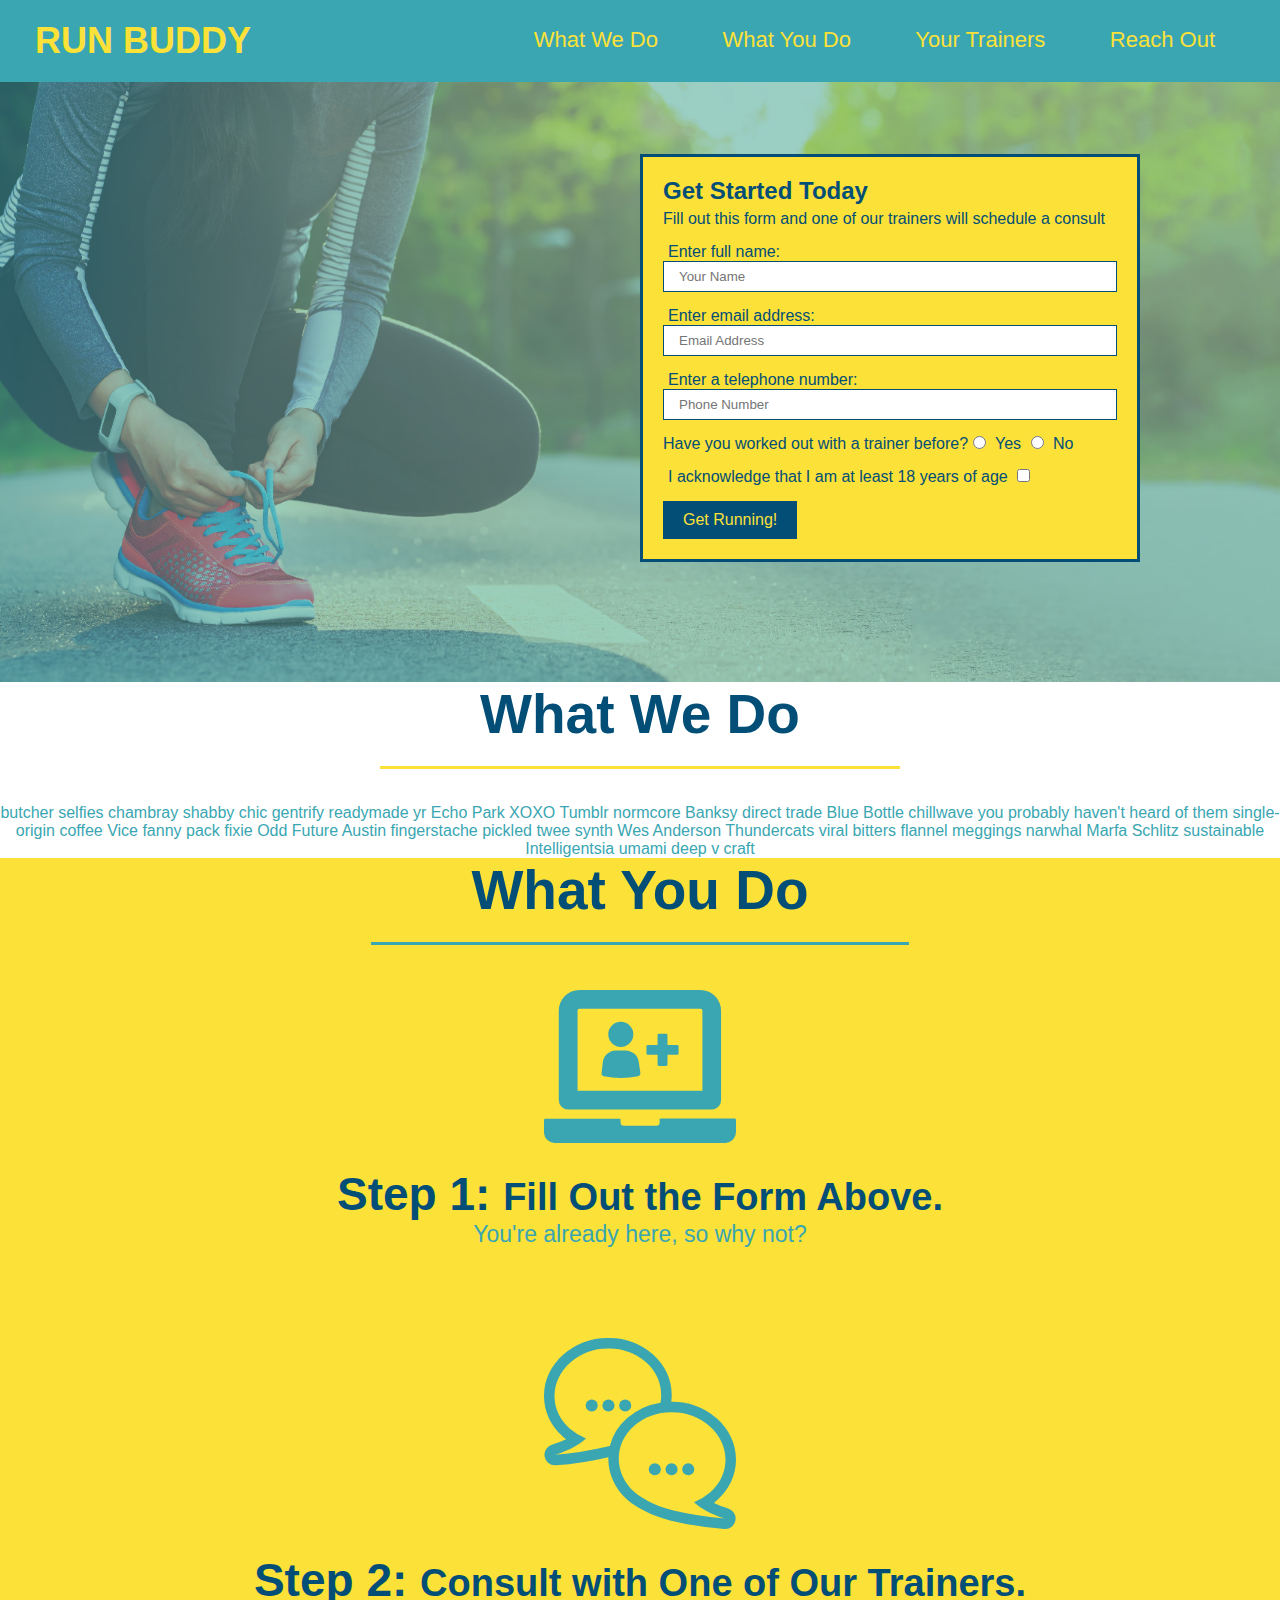
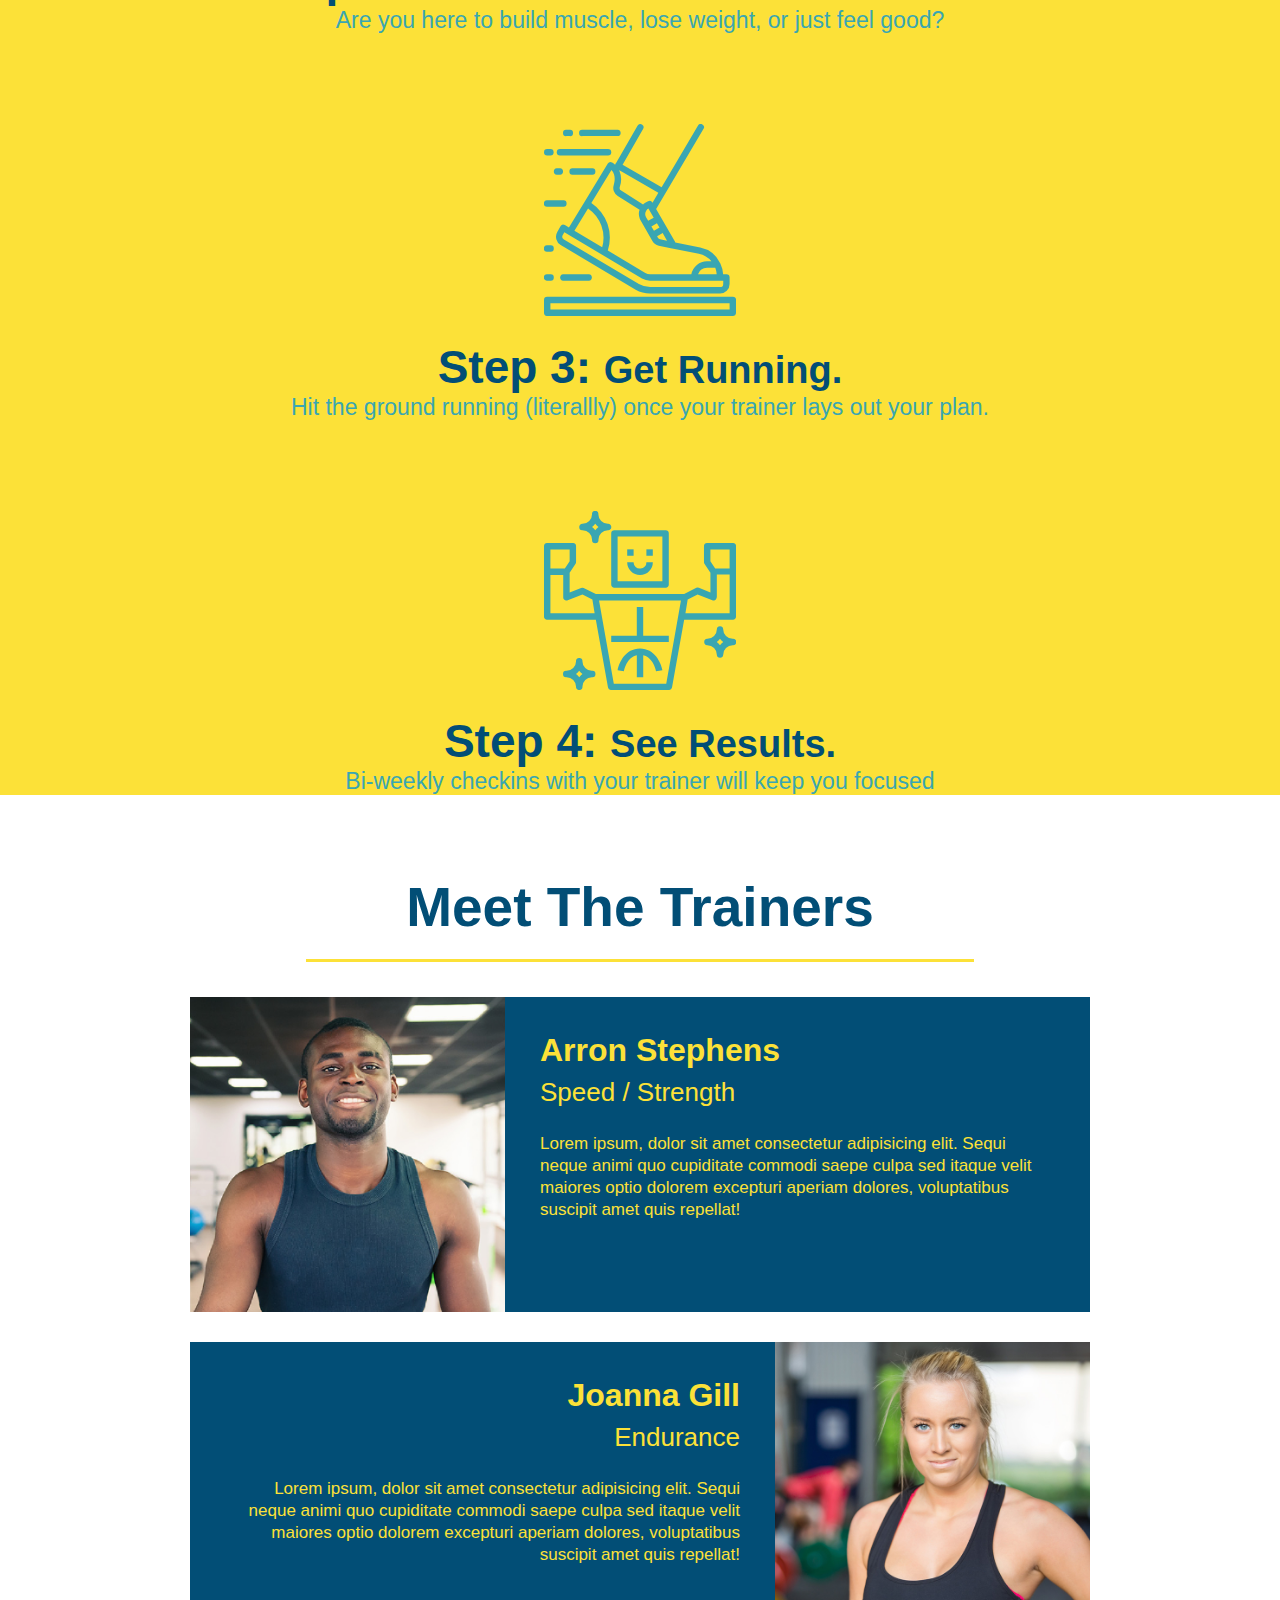
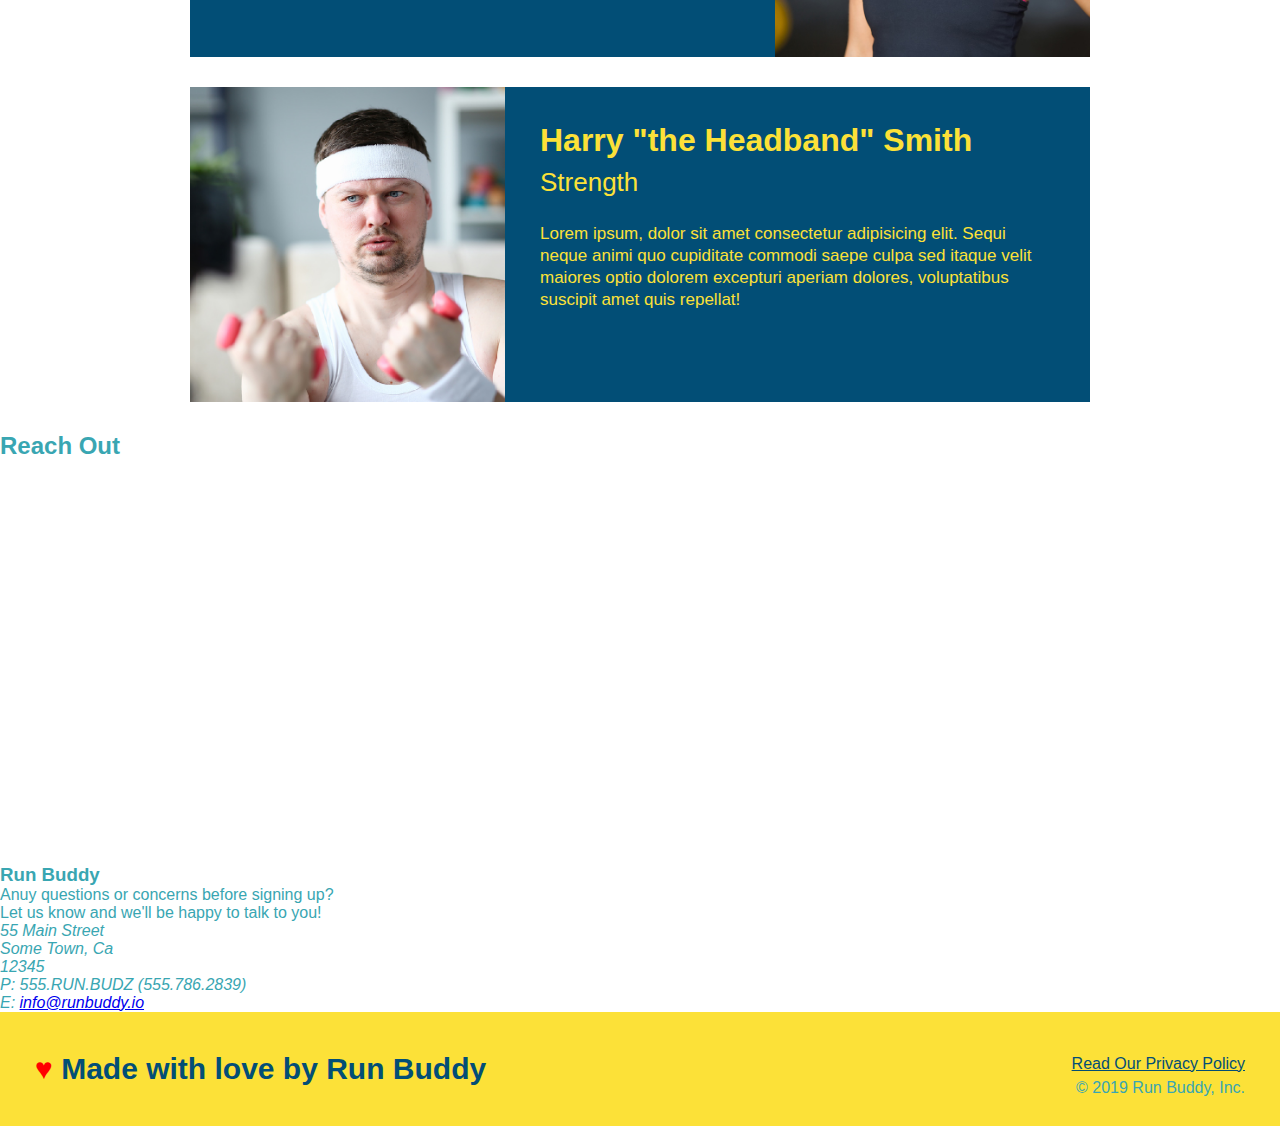
==== index.html @ 7ba4e888 "add iframe" ====
<!DOCTYPE html>
<html lang="en">
    <head>
        <meta charset="UTF-8" />
        <link rel="stylesheet" href="assets/css/style.css" />
        <title>Run Buddy</title>
    </head>
    <body>

        <!-- navigation-->
        <header>
            <h1>
                <a href="/">RUN BUDDY</a>
            </h1>
            <nav>
            <!-- Unordered List Element -->
            <ul>
                <!-- List item element-->
                <li>
                    <!-- Anchor element -->
                    <a href="#what-we-do">What We Do</a>
                </li>
                <li>
                    <a href="#what-you-do">What You Do</a>
                </li>
                <li>
                    <a href="#your-trainers">Your Trainers</a>
                </li>
                <li>
                    <a href="#reach-out">Reach Out</a>
                </li>
            </ul>
        </nav>
        </header>

        <!-- hero/jumbotron-->
        <section class="hero">
            <div class="hero-form">
                <h3>Get Started Today</h3>
                <p>Fill out this form and one of our trainers will schedule a consult</p>
                <!-- Add form element-->
                <form>
                    <label for="name">Enter full name:</label>
                    <input type="text" placeholder="Your Name" name="name" id="name" class="form-input" >
                    <label for="email">Enter email address:</label>
                    <input type="email" placeholder="Email Address" name="email" id="email" class="form-input" >
                    <label for="phone">Enter a telephone number:</label>
                    <input type="tel" placeholder="Phone Number" name="phone" id="phone" class="form-input" >
                    <p>
                        Have you worked out with a trainer before?
                        <input type="radio" name="trainer-confirm" id="trainer-yes" />
                        <label for="trainer-yes">Yes</label>
                        <input type="radio" name="trainer-confirm" id="trainer-no" />
                        <label for="trainer-no">No</label>
                    </p>
                    <p>
                        <label for="checkbox">
                            I acknowledge that I am at least 18 years of age
                        </label>        
                        <input type="checkbox" name="age-confirm" id="checkbox"/>
                    </p>
                    <button type="submit">
                        Get Running!
                    </button>
                </form>
            </div>
        </section>
        <!-- end hero-->

        <!-- "what we do" section -->
        <section id="what-we-do" class="intro">
            <h2 class="section-title primary-border"> What We Do</h2>
            <p>
                butcher selfies chambray shabby chic gentrify readymade yr Echo Park XOXO Tumblr normcore Banksy direct trade Blue Bottle chillwave you probably haven't heard of them single-origin coffee Vice fanny pack fixie Odd Future Austin fingerstache pickled twee synth Wes Anderson Thundercats viral bitters flannel meggings narwhal Marfa Schlitz sustainable Intelligentsia umami deep v craft
            </p>
        </section>
        
        <!-- "what you do" section-->
        <section id="what-you-do" class="steps">
            <h2 class="section-title secondary-border">What You Do</h2>

            <div>
                <img src="./assets/images/step-1.svg" alt="" />
                <h3>Step 1: <span>Fill Out the Form Above.</span></h3>
                <p>You're already here, so why not?</p>
            </div>

            <div>
                <img src="./assets/images/step-2.svg" alt="" />
                <h3>Step 2: <span>Consult with One of Our Trainers.</span></h3>
                <p>Are you here to build muscle, lose weight, or just feel good?</p>
            </div>

            <div>
                <img src="./assets/images/step-3.svg" alt="" />
                <h3>Step 3: <span>Get Running.</span></h3>
                <p>Hit the ground running (literallly) once your trainer lays out your plan.</span></p>
            </div>

            <div>
                <img src="./assets/images/step-4.svg" alt="" />
                <h3>Step 4: <span>See Results.</span></h3>
                <p>Bi-weekly checkins with your trainer will keep you focused</p>
            </div>
        </section>

        <!--"meet the trainers" section-->
            <section id="your-trainers" class="trainers">    
            <h2 class="section-title primary-border">Meet The Trainers</h2>
            <!-- first trainer bio-->
            <article class="trainer">
                <img src="assets/images/trainer-1.jpg" alt="Arron Stephens in his workout clothes, ready to pump iron" />
                <div class="trainer-bio text-left">
                    <h3>Arron Stephens</h3>
                    <h4>Speed / Strength</h4>
                    <p>
                        Lorem ipsum, dolor sit amet consectetur adipisicing elit. Sequi neque animi quo cupiditate commodi saepe culpa sed
                        itaque velit maiores optio dolorem excepturi aperiam dolores, voluptatibus suscipit amet quis repellat!   
                    </p>
                </div>
            </article>
            <!-- second trainer bio -->
            <article class="trainer">
                <div class="trainer-bio text-right">
                    <h3>Joanna Gill</h3>
                    <h4>Endurance</h4>
                    <p>
                        Lorem ipsum, dolor sit amet consectetur adipisicing elit. Sequi neque animi quo cupiditate commodi saepe culpa sed
                        itaque velit maiores optio dolorem excepturi aperiam dolores, voluptatibus suscipit amet quis repellat!
                     </p>
                </div>
                <img src="./assets/images/trainer-2.jpg" alt="Joanna Gill cooling off after a workout" />
            </article>
            <!-- third trainer bio -->
            <article class="trainer">
                <img src="./assets/images/trainer-3.jpg" alt="Harry Smith wearing a headband and lifting comically small pink weights" />
                <div class="trainer-bio text-left">
                    <h3>Harry "the Headband" Smith</h3>
                    <h4>Strength</h4>
                    <p>
                        Lorem ipsum, dolor sit amet consectetur adipisicing elit. Sequi neque animi quo cupiditate commodi saepe culpa sed
                        itaque velit maiores optio dolorem excepturi aperiam dolores, voluptatibus suscipit amet quis repellat!
                    </p>
                </div>
            </article>
        </section>

        <!-- "reach out" section-->
        <section>
            <h2>Reach Out</h2>
            <div class="contact-info" />
            <iframe src="https://www.google.com/maps/embed?pb=!1m18!1m12!1m3!1d2741.773746235352!2d-91.72159804864343!3d46.59170997902805!2m3!1f0!2f0!3f0!3m2!1i1024!2i768!4f13.1!3m3!1m2!1s0x52aeee9044c3a775%3A0x9fe79253be44c477!2s11231%20Dorety%20Rd%2C%20Maple%2C%20WI%2054854!5e0!3m2!1sen!2sus!4v1628808245229!5m2!1sen!2sus" 
                width="400" 
                height="400" 
                style="border:0;" 
                allowfullscreen="" 
                loading="lazy"> 
            </iframe>
            <div>
                <h3>Run Buddy</h3>
                <p>
                    Anuy questions or concerns before signing up?
                    <br />
                    Let us know and we'll be happy to talk to you!
                </p>
                <address>
                    55 Main Street <br/>
                    Some Town, Ca <br/>
                    12345 <br/>
                    P: 555.RUN.BUDZ (555.786.2839)<br/>
                    E: <a href="mailto:info@runbuddy.io">info@runbuddy.io</a>
            </div>
        </section>

        <!-- footer -->
        <footer>
            <h2> <span style="color:red">&hearts;</span> Made with love by Run Buddy</h2>
            <div>
                <a href="#">Read Our Privacy Policy</a><br />
                &copy; 2019 Run Buddy, Inc.
            </div>
        </footer>

    </body>
</html>
---- assets/css/style.css ----
* {
    margin: 0;
    padding: 0;
    box-sizing: border-box;
}
/* set page background color and set fonts */
body {
    color: #39a6b2;
    font-family: Helvetica, Arial, sans-serif;

}
/* apply styles to <header> */
header {
    padding: 20px 35px;
    background-color: #39a6b2;
   }
header h1 {
    font-weight: bold;
    font-size: 36px;
    color: #fce138;
    margin: 0;
    display: inline;
}
header a {
    text-decoration: none;
    color: #fce138;
}
header nav {
    float: right;
    margin: 7px 0;
}
header nav ul li {
    display: inline;
}
header nav ul li a {
    margin: 0 30px;
    font-weight: lighter;
    font-size: 22px;
}
footer {
    background: #fce138;
    width: 100%;
    padding: 40px 35px;
}
footer h2 {
    display: inline;
    color: #024e76;
    font-size: 30px;
    margin: 0;
}
footer div {
    float: right;
    line-height: 1.5;
    text-align: right;
}
footer a {
    color: #024e76;
}
.hero {
    background-image: url("../images/hero-bg.jpg");
    height: 600px;
    background-size: cover;
    background-position: center;
    position: relative;
  }
  .hero-form {
      position: absolute;
      bottom: 120px;
      right: 140px;
      background-color: #fce138;
      padding: 20px;
      width: 500px;
      color: #024e76;
      border: solid 3px #024e76;
    }
.hero-form h3 {
    font-size: 24px;
    margin:0;
}
.hero-form p {
    margin: 5px 0 15px 0;
}    
.form-input {
    border: 1px solid #024e76;
    display: block;
    padding: 7px 15px;
    font-size: 16px
    color: #024e76;
    width: 100%;
    margin-bottom: 15px;
}
.hero-form label {
    margin: 0 5px;
}
.hero-form button {
    color: #fce138;
    background-color: #024e76;
    border: none;
    padding: 10px 20px;
    font-size: 16px
}
.intro {
    text-align: center;
}
.section-title {
    font-size: 55px;
    color: #024e76;
    margin-bottom: 35px;
    padding: 0 100px 20px 100px;
    border-bottom: 3px solid;
    display: inline-block;
}
.primary-border {
    border-color: #fce138;
}
.secondary-border {
    border-color: #39a6b2;
}
.steps {
    text-align: center;
    background: #fce138;
}
.steps div {
    margin-bottom: 80px;
}
.steps img {
    width: 15%;
    margin: 10px 0;
}
.steps h3 {
    color: #024e76;
    font-size: 46px;
    margin-top: 10px;
}
.steps p {
    color: #39a6b2;
    font-size: 23px;
}
.steps span {
    font-size: 38px;
}

.trainers {
    text-align: center;
}
.trainer {
    width: 900px;
    margin: 0 auto 30px auto;
    background: #024e76;
    color: #fce138;
    overflow:auto;
}
.trainer img {
    width: 35%;
    float: left;
}
.trainer-bio {
    padding: 35px;
    float: left;
    width: 65%;
}
.text-left {
    text-align: left;
}
.text-right {
    text-align: right;
}
.trainer-bio h3 {
    font-size: 32px;
    margin-bottom: 8px;
  }
  
  .trainer-bio h4 {
    font-weight: lighter;
    font-size: 26px;
    margin-bottom: 25px;
  }
  
  .trainer-bio p {
    font-size: 17px;
    line-height: 1.3;
  }
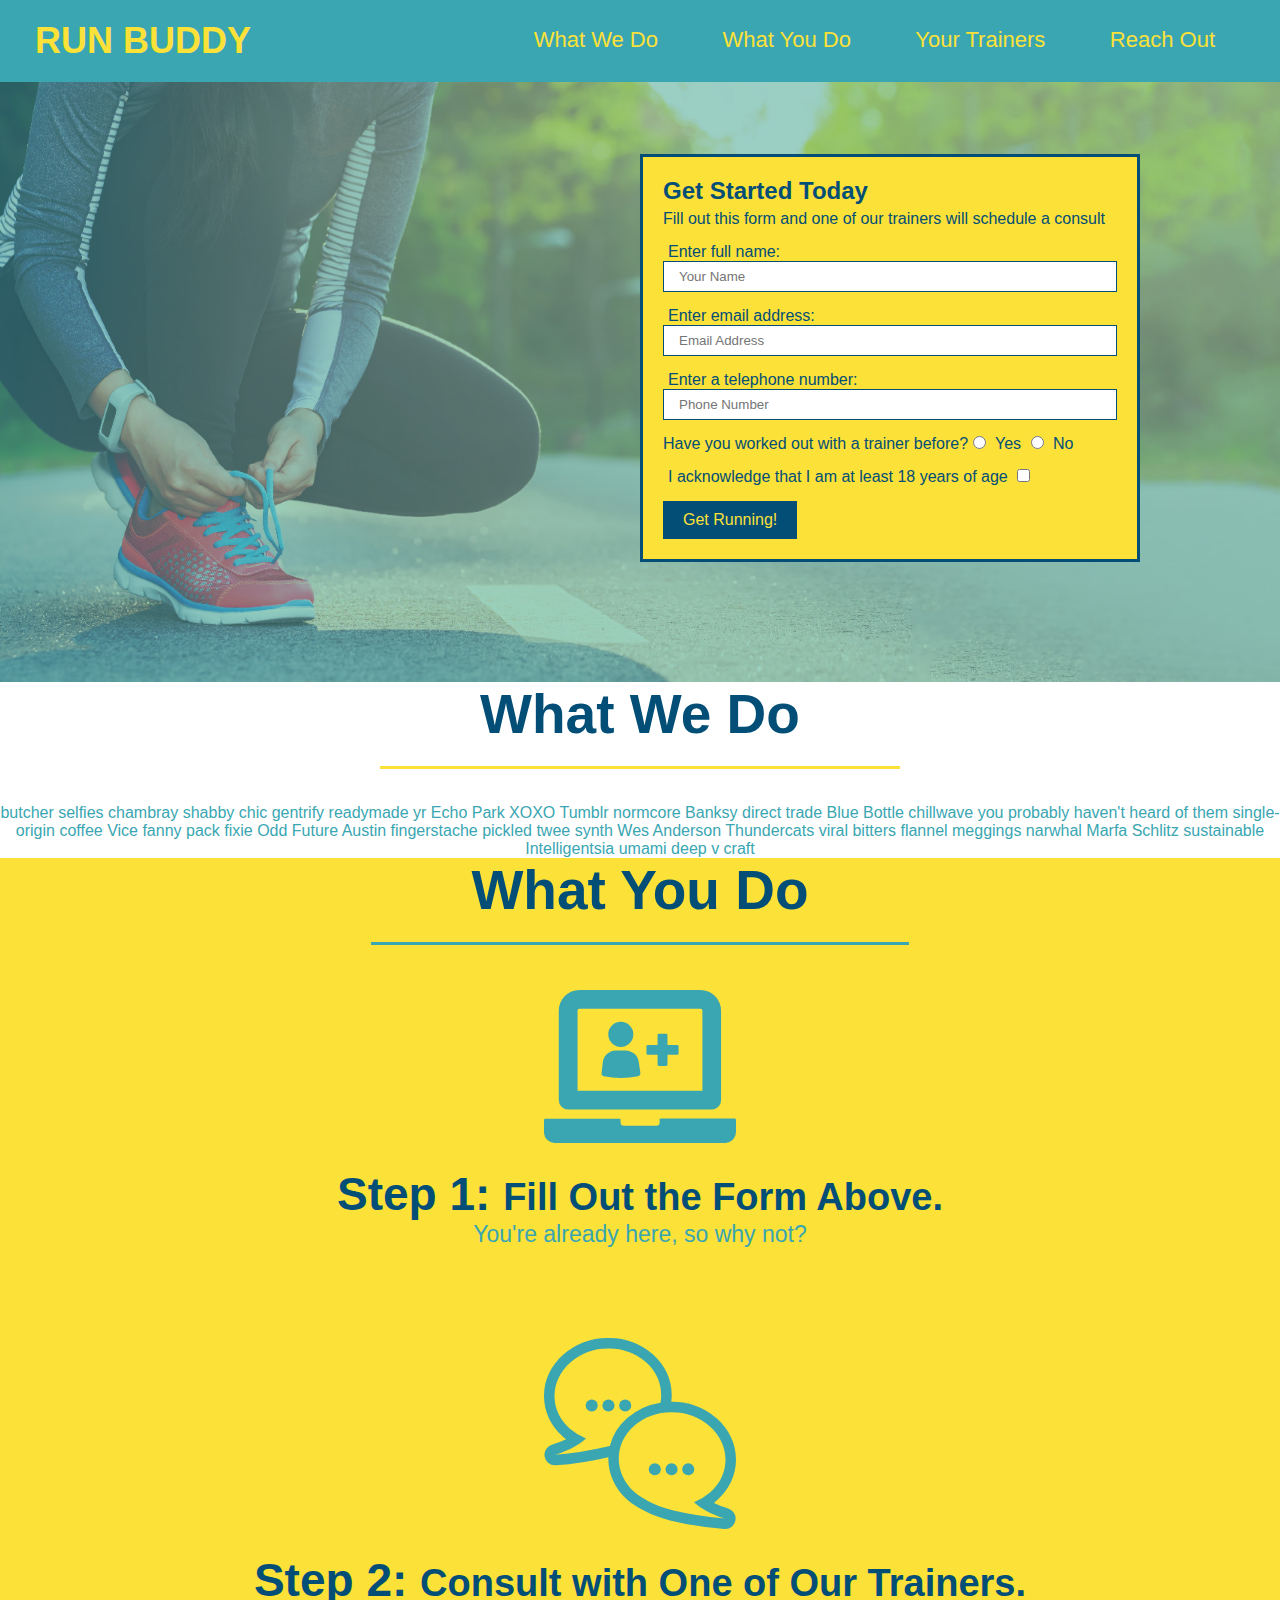
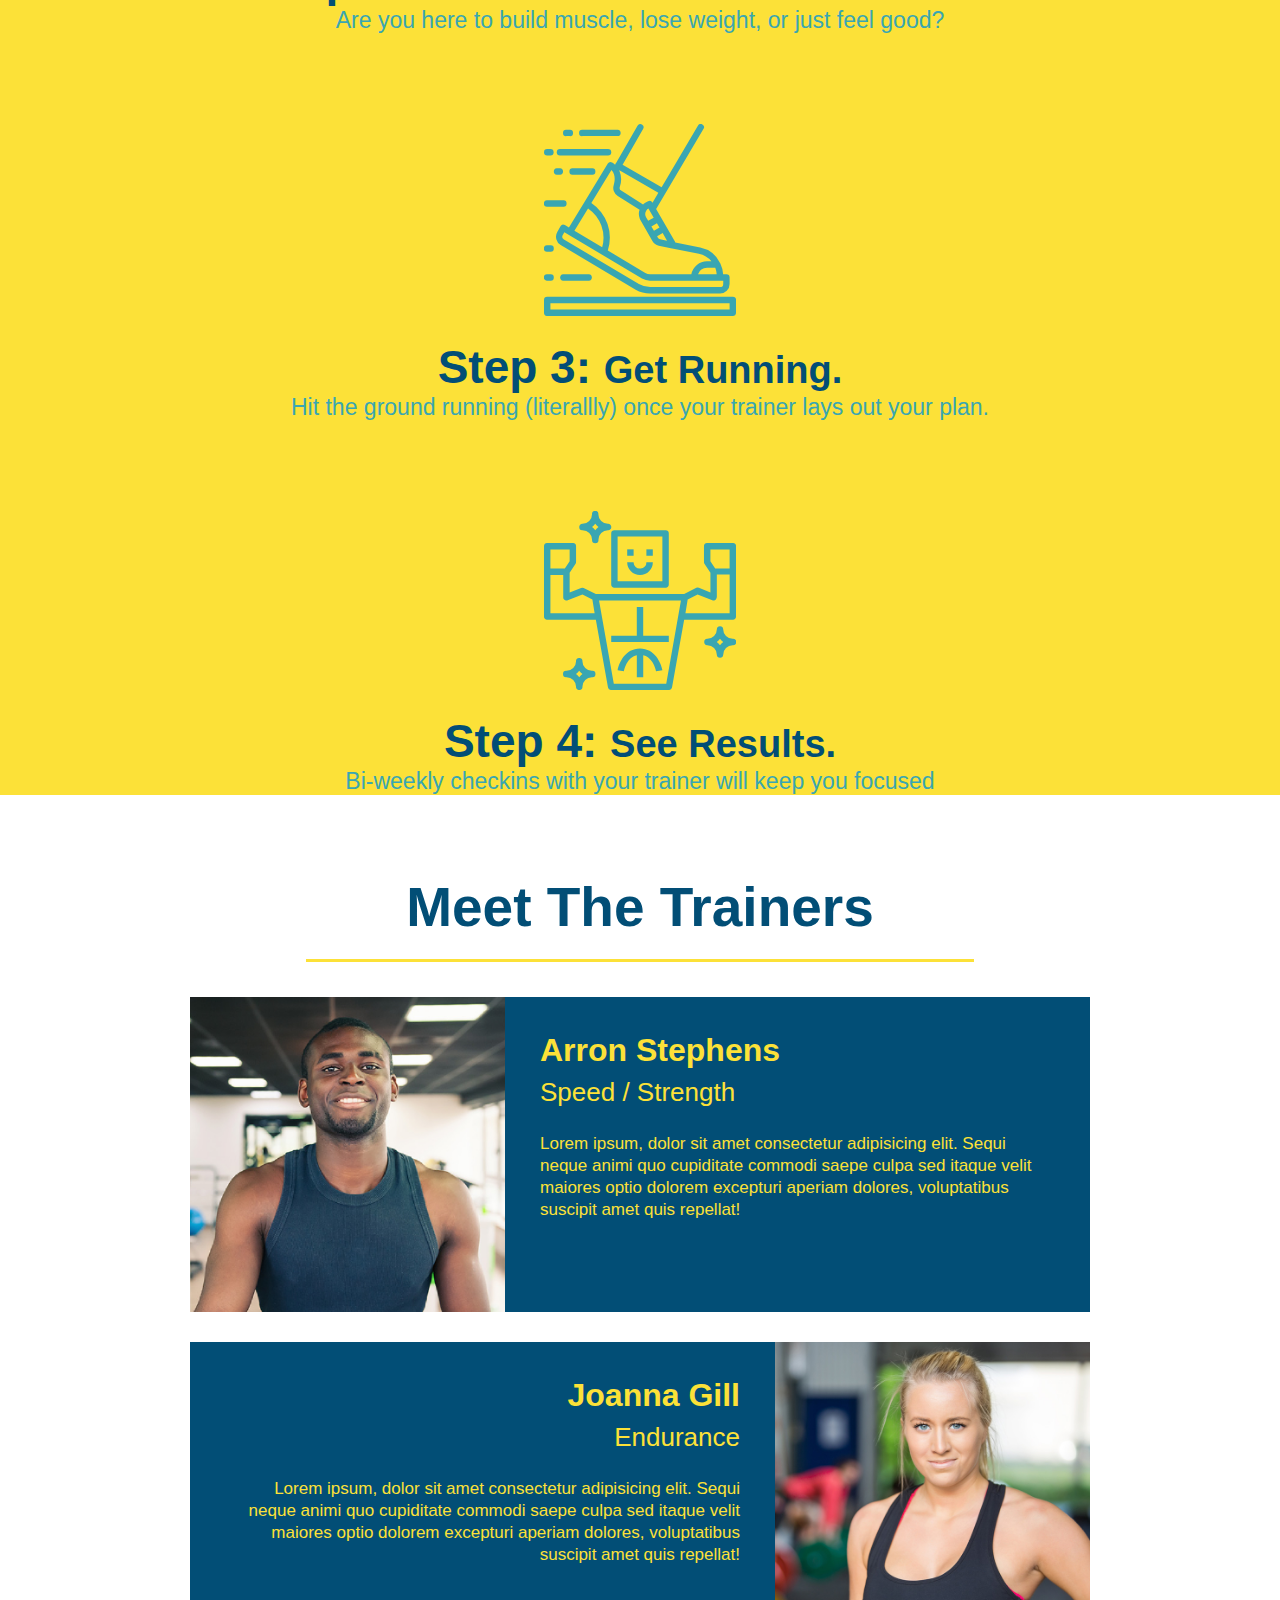
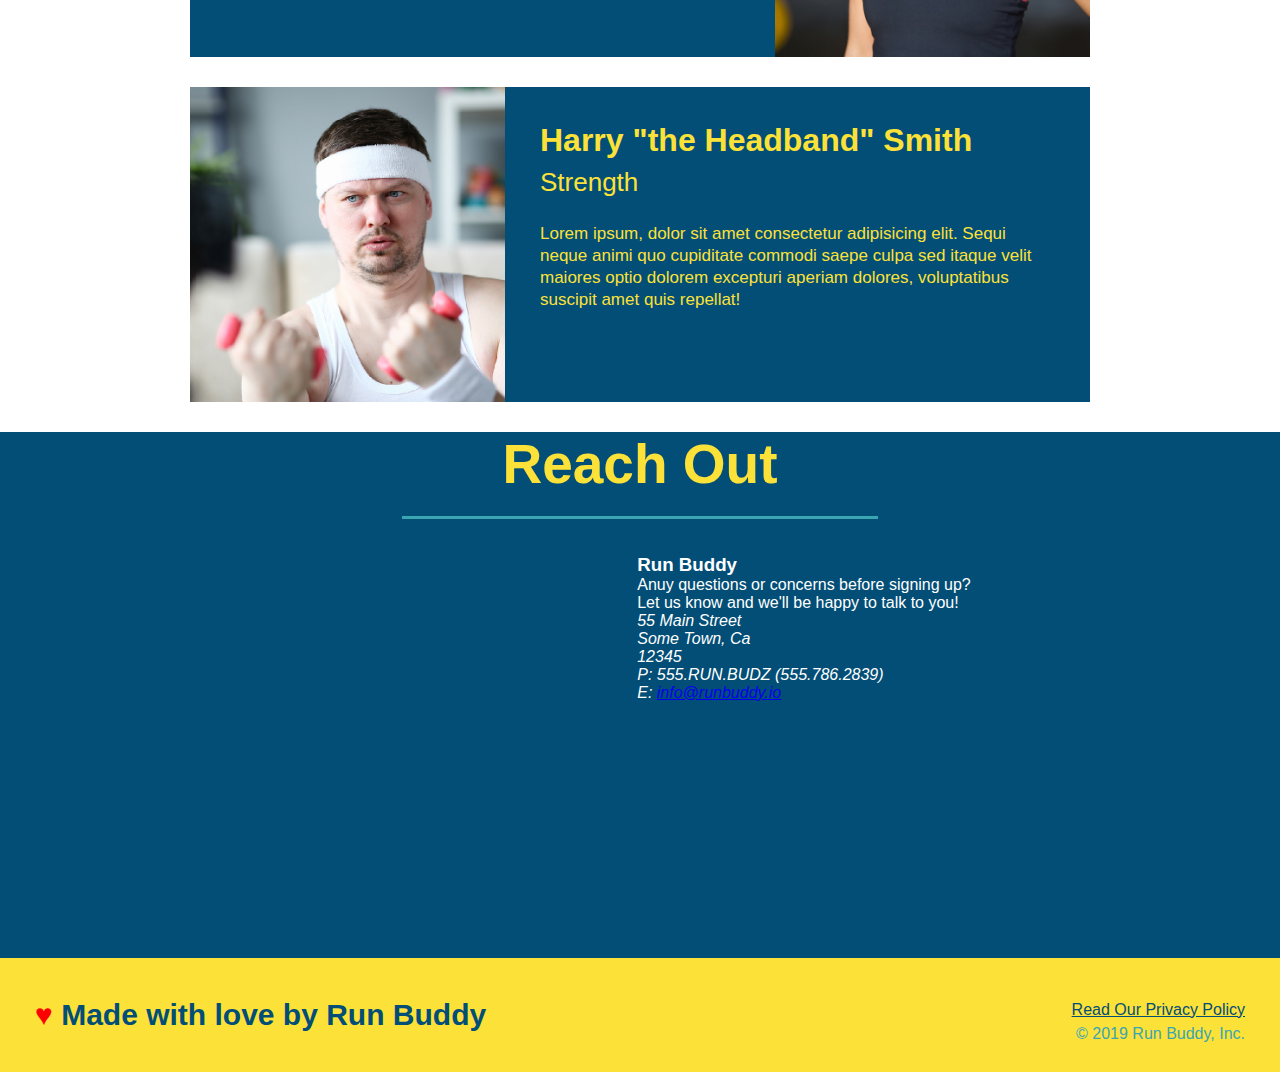
==== commit c0b98af6: "style contact info" ====
--- a/index.html
+++ b/index.html
@@ -146,8 +146,8 @@
         </section>
 
         <!-- "reach out" section-->
-        <section>
-            <h2>Reach Out</h2>
+        <section id="reach-out" class="contact">
+            <h2 class="section-title secondary-border">Reach Out</h2>
             <div class="contact-info" />
             <iframe src="https://www.google.com/maps/embed?pb=!1m18!1m12!1m3!1d2741.773746235352!2d-91.72159804864343!3d46.59170997902805!2m3!1f0!2f0!3f0!3m2!1i1024!2i768!4f13.1!3m3!1m2!1s0x52aeee9044c3a775%3A0x9fe79253be44c477!2s11231%20Dorety%20Rd%2C%20Maple%2C%20WI%2054854!5e0!3m2!1sen!2sus!4v1628808245229!5m2!1sen!2sus" 
                 width="400" 
--- a/assets/css/style.css
+++ b/assets/css/style.css
@@ -181,4 +181,24 @@
     line-height: 1.3;
   }
 
-
+  /* REACH OUT STYLES START */
+  .contact  {
+    background-color: #024e76;
+    text-align: center;
+  }
+  .contact h2 {
+    color:#fce138;
+   }
+   .contact-info iframe {
+       width: 400px;
+       height: 400px;
+   }
+.contact-info div {
+    width: 410px;
+    display: inline-block;
+    vertical-align: top;
+    text-align: left;
+    margin: 30 px 0 0 60px;
+    color: white;
+}
+
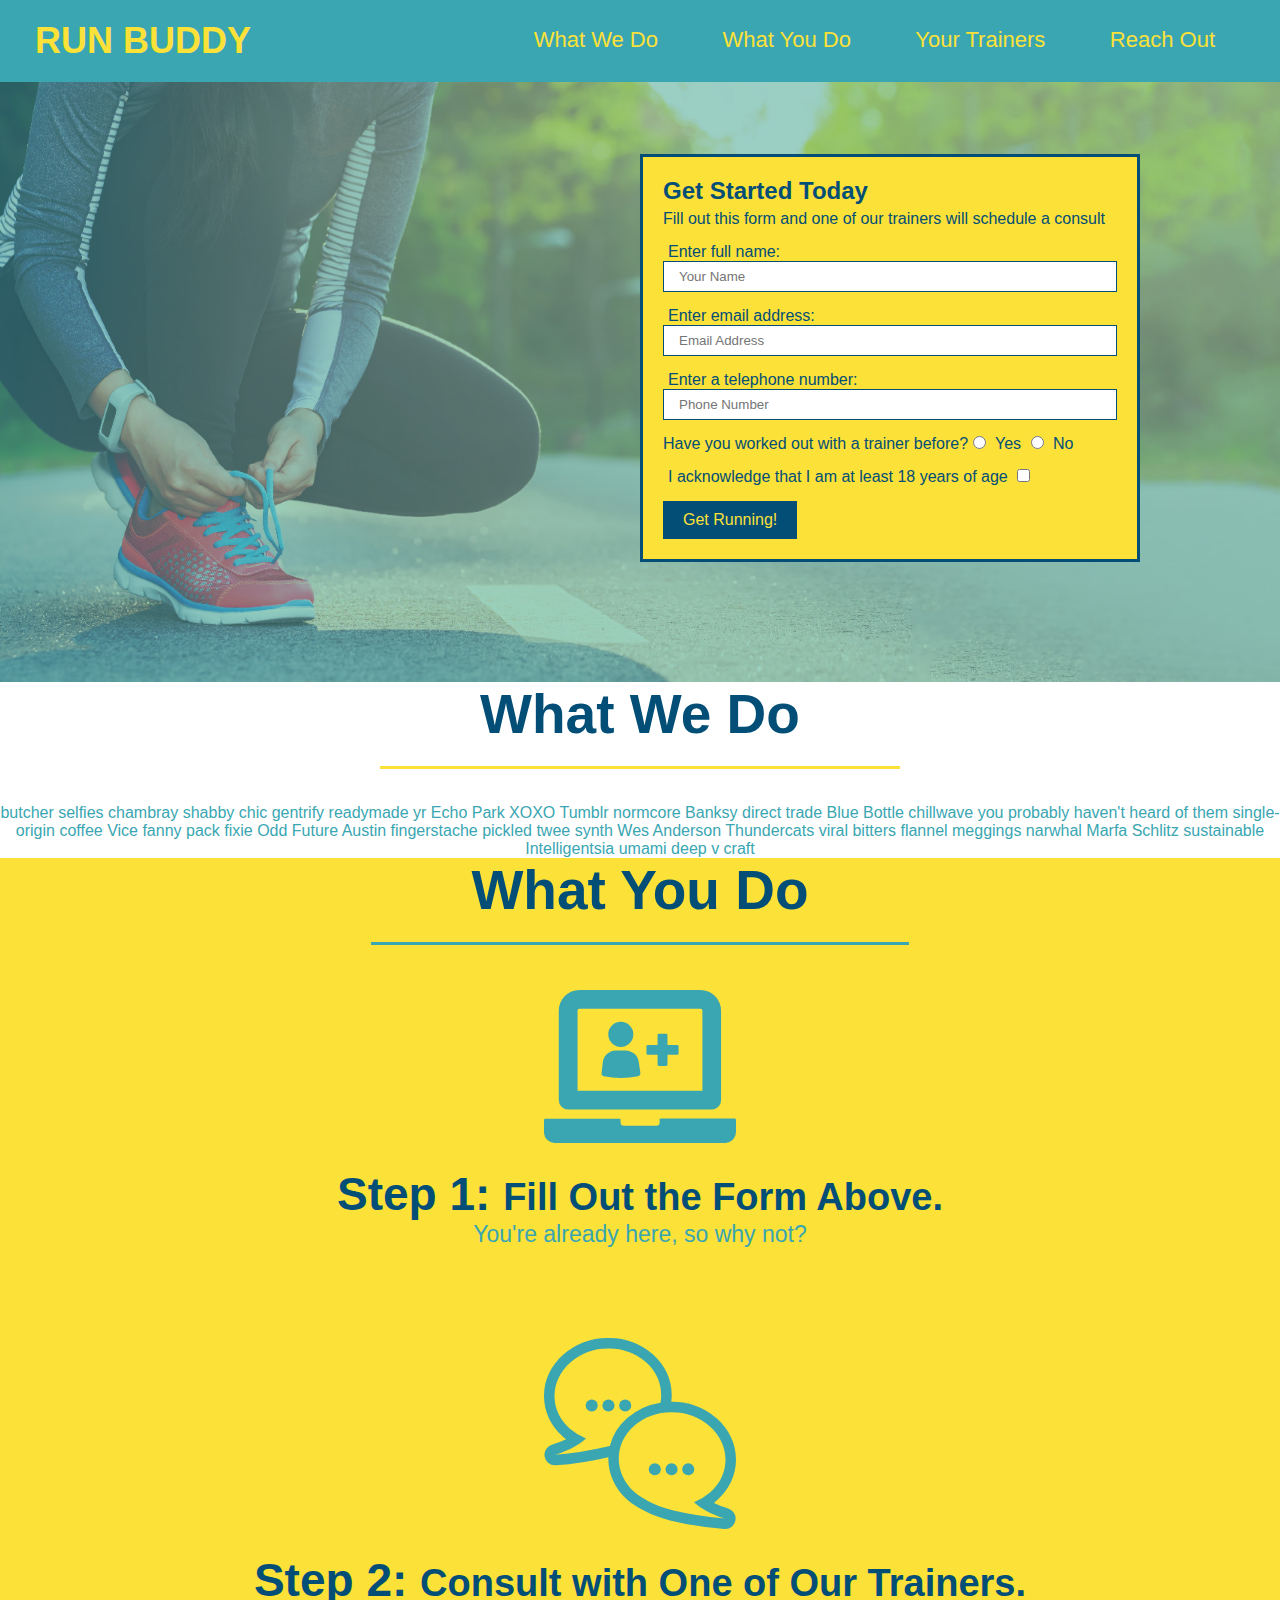
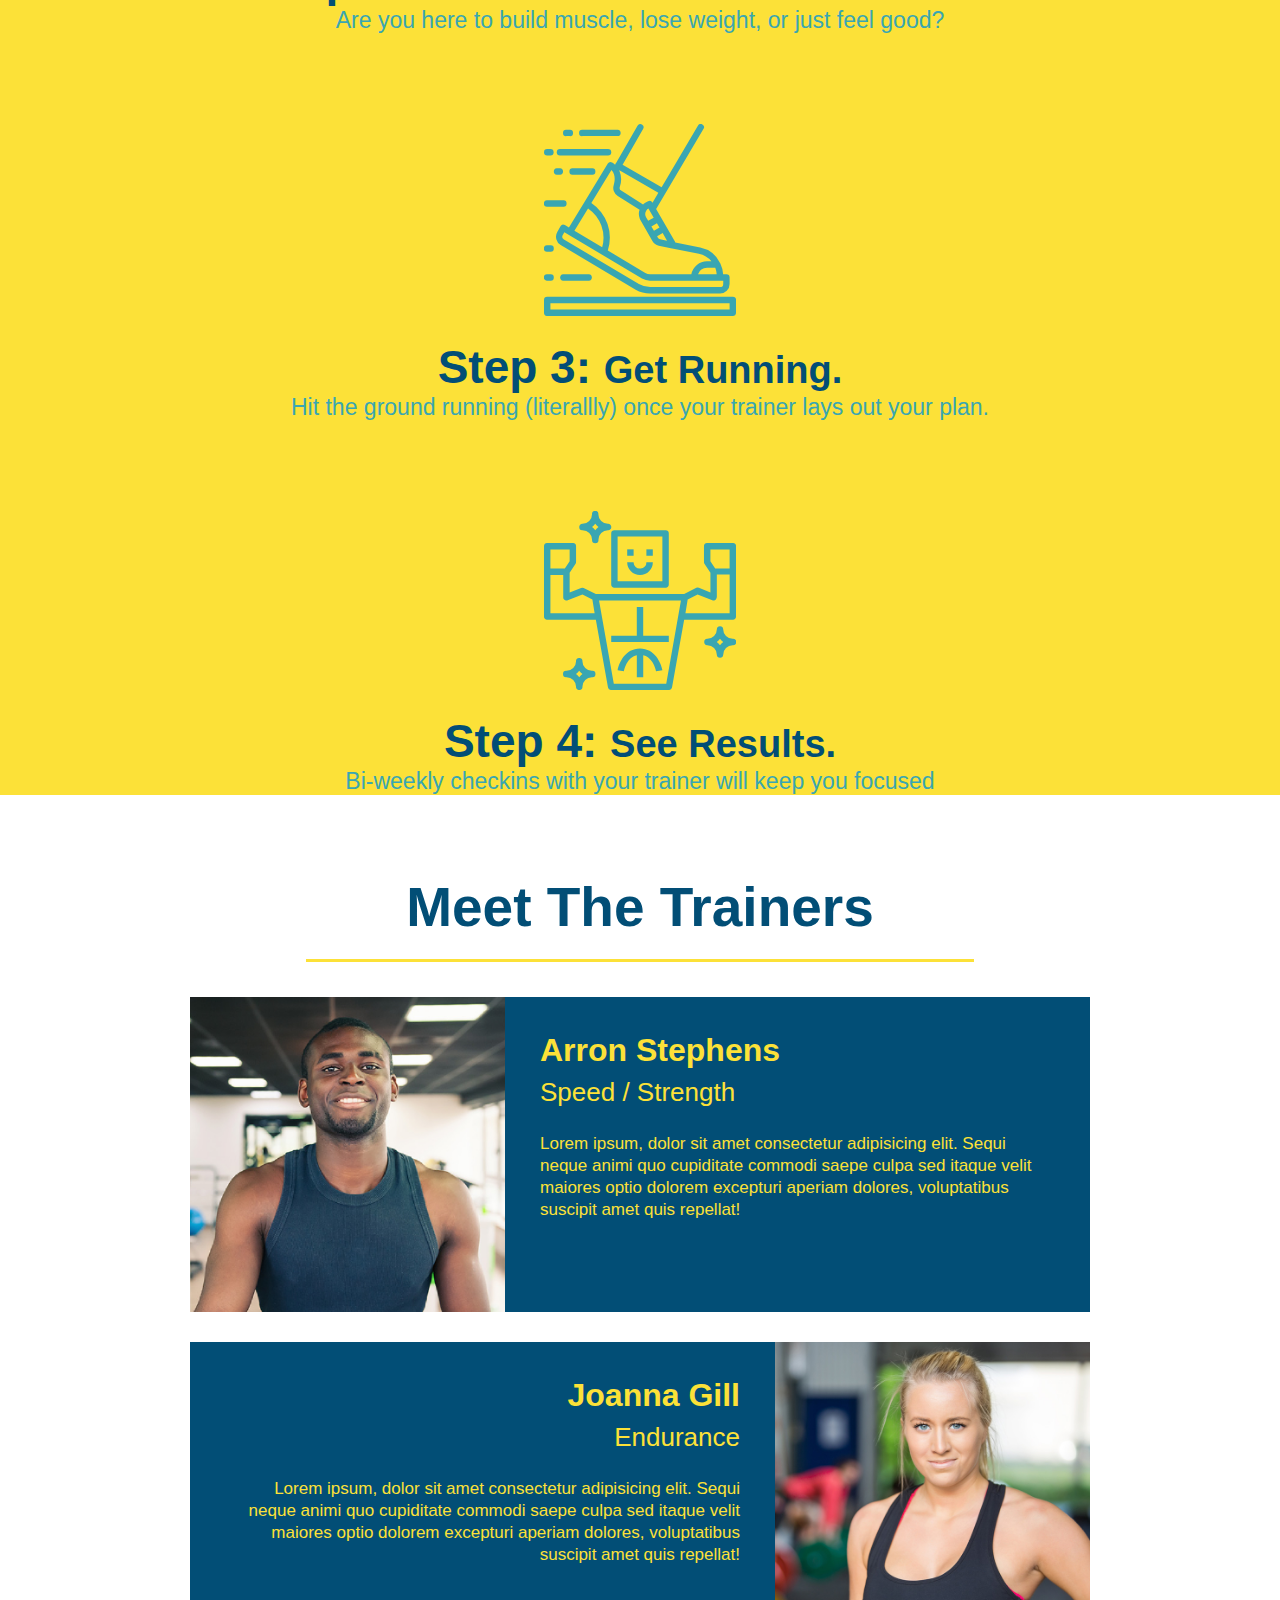
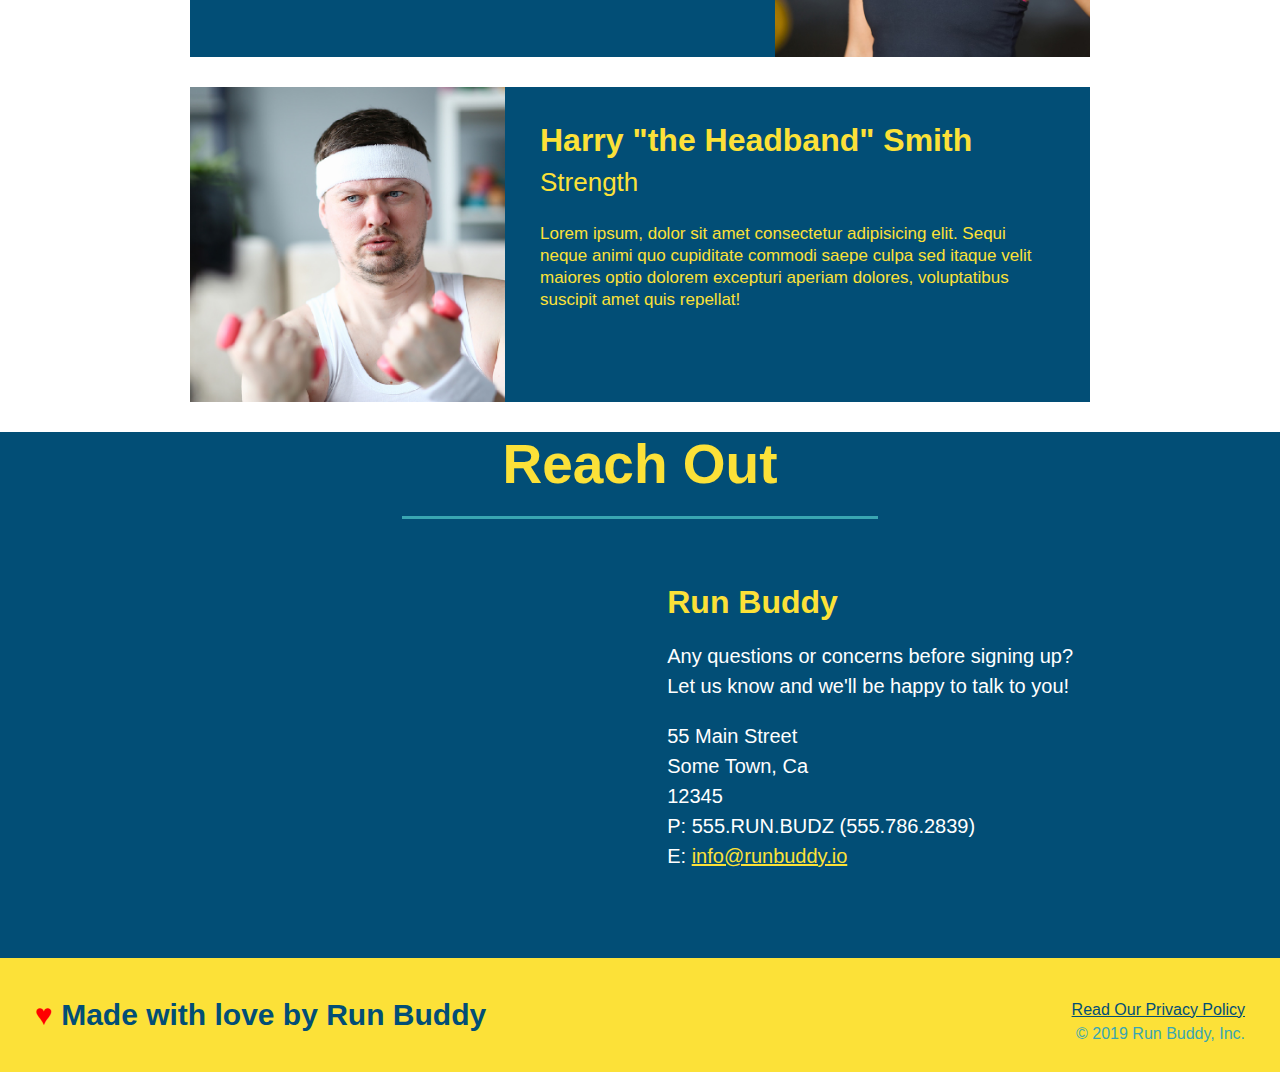
==== commit 23846629: "meet the trainers section" ====
--- a/index.html
+++ b/index.html
@@ -152,14 +152,14 @@
             <iframe src="https://www.google.com/maps/embed?pb=!1m18!1m12!1m3!1d2741.773746235352!2d-91.72159804864343!3d46.59170997902805!2m3!1f0!2f0!3f0!3m2!1i1024!2i768!4f13.1!3m3!1m2!1s0x52aeee9044c3a775%3A0x9fe79253be44c477!2s11231%20Dorety%20Rd%2C%20Maple%2C%20WI%2054854!5e0!3m2!1sen!2sus!4v1628808245229!5m2!1sen!2sus" 
                 width="400" 
                 height="400" 
-                style="border:0;" 
+                style="border: 0;" 
                 allowfullscreen="" 
                 loading="lazy"> 
             </iframe>
             <div>
                 <h3>Run Buddy</h3>
                 <p>
-                    Anuy questions or concerns before signing up?
+                    Any questions or concerns before signing up?
                     <br />
                     Let us know and we'll be happy to talk to you!
                 </p>
--- a/assets/css/style.css
+++ b/assets/css/style.css
@@ -188,8 +188,8 @@
   }
   .contact h2 {
     color:#fce138;
-   }
-   .contact-info iframe {
+    }   
+    .contact-info iframe {
        width: 400px;
        height: 400px;
    }
@@ -198,7 +198,20 @@
     display: inline-block;
     vertical-align: top;
     text-align: left;
-    margin: 30 px 0 0 60px;
+    margin: 30px 0 0 60px;
     color: white;
 }
-
+.contact-info h3 {
+    color: #fce138;
+    font-size: 32px;
+}
+.contact-info p, .contact-info address {
+    margin: 20px 0;
+    line-height: 1.5;
+    font-size: 20px;
+    font-style: normal;
+}
+.contact-info a {
+    color: #fce138;
+}
+
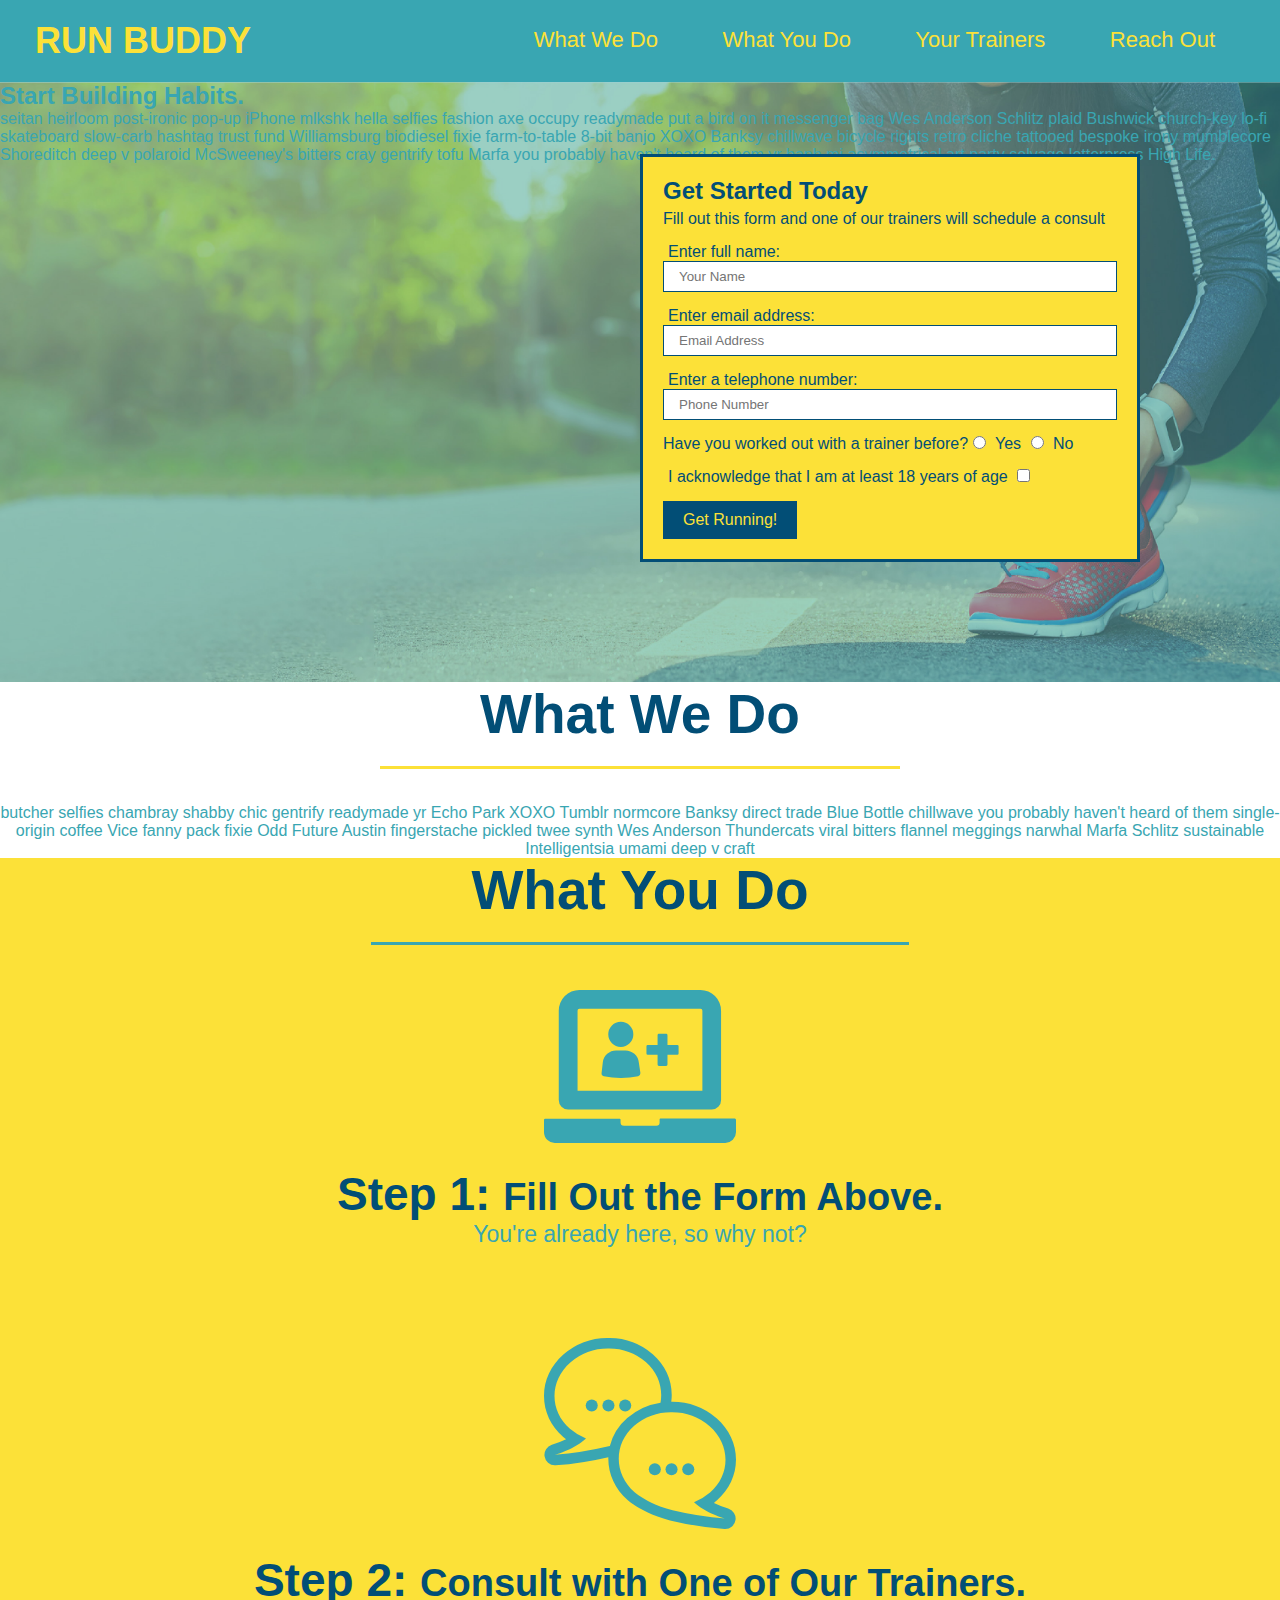
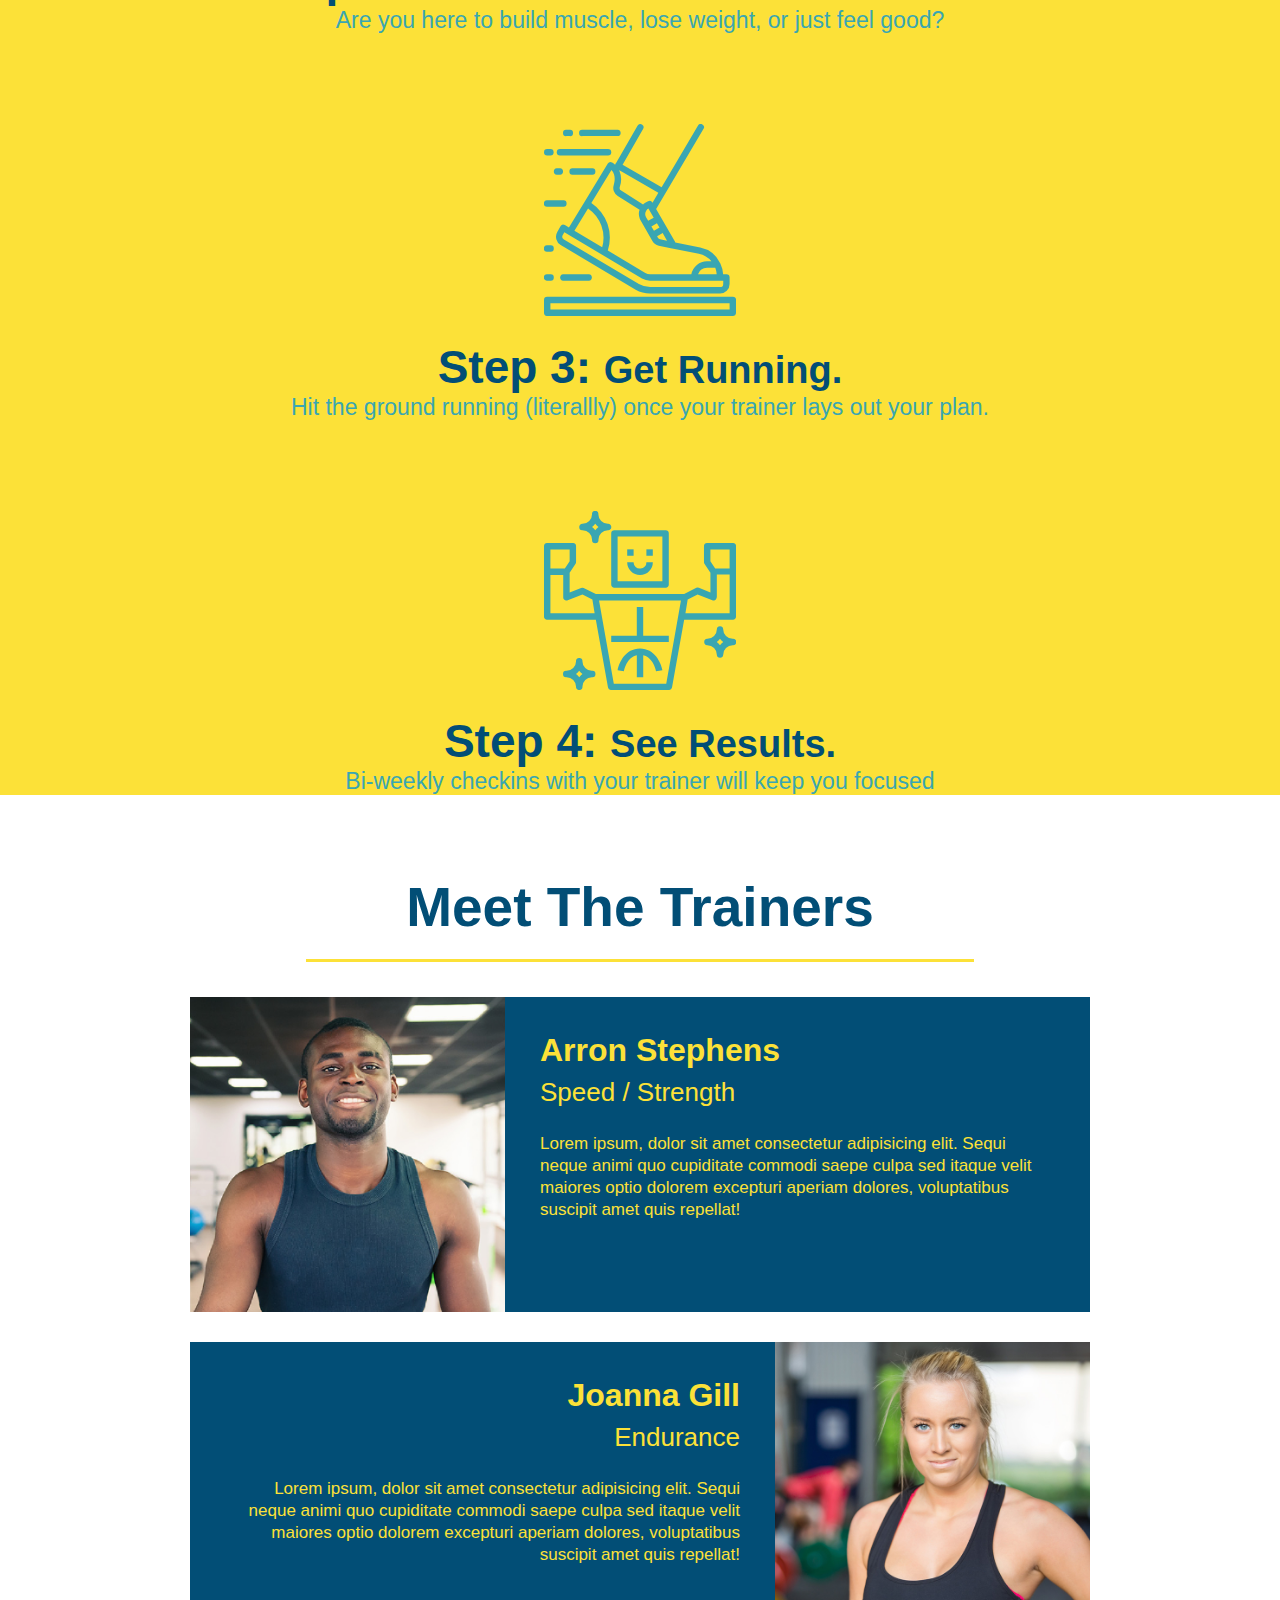
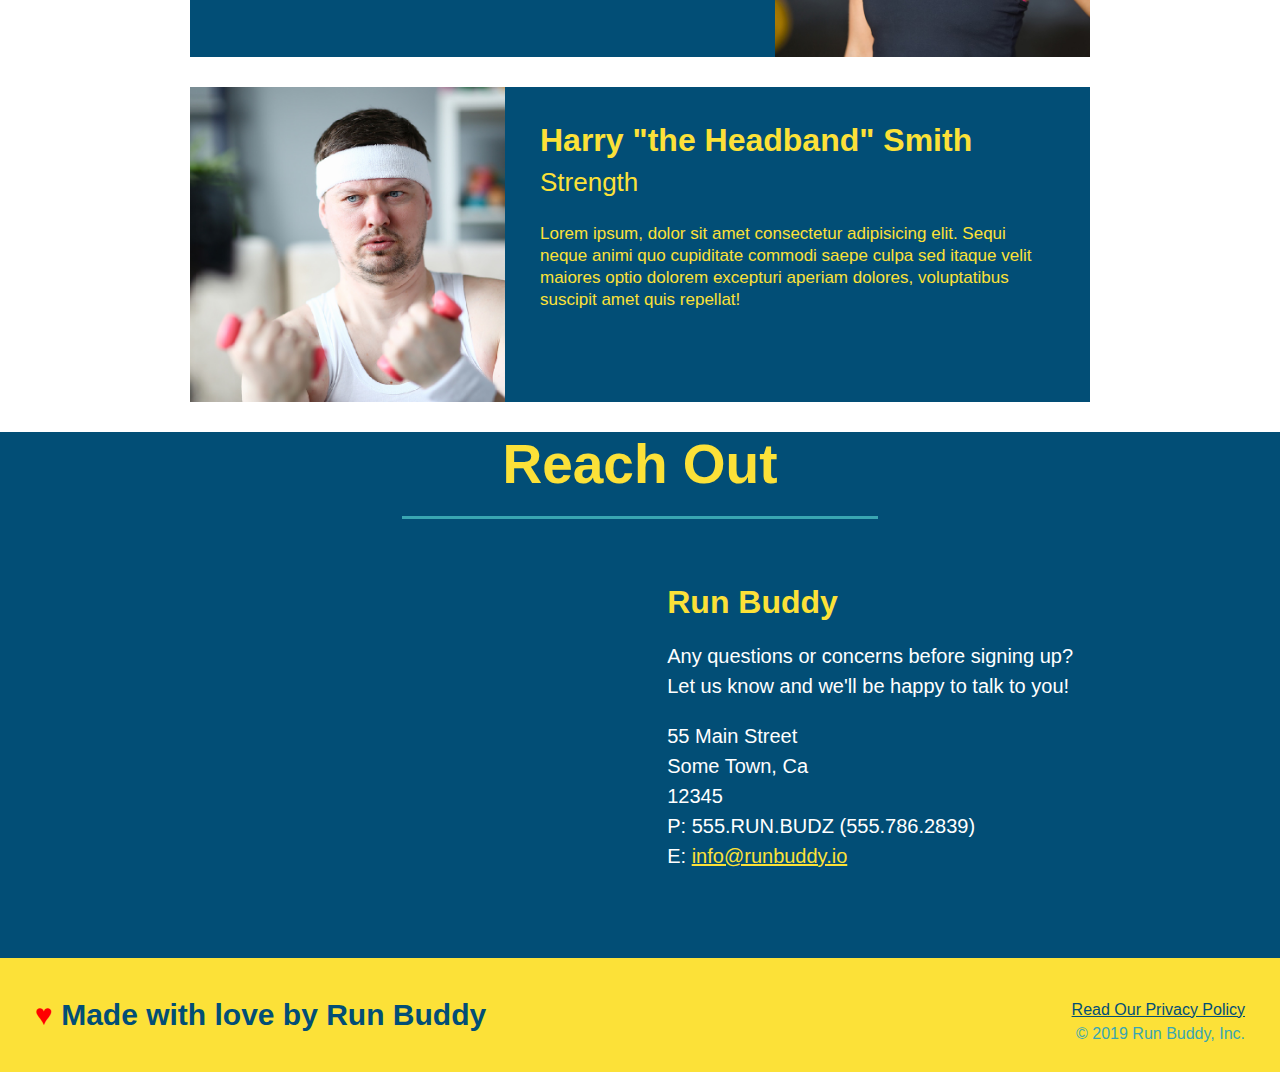
==== commit 6c618f8a: "add content to hero, replace image" ====
--- a/index.html
+++ b/index.html
@@ -63,6 +63,12 @@
                         Get Running!
                     </button>
                 </form>
+            </div>
+            <div class="hero-cta">
+                <h2>Start Building Habits.</h2>
+                <p>
+                    seitan heirloom post-ironic pop-up iPhone mlkshk hella selfies fashion axe occupy readymade put a bird on it messenger bag Wes Anderson Schlitz plaid Bushwick church-key lo-fi skateboard slow-carb hashtag trust fund Williamsburg biodiesel fixie farm-to-table 8-bit banjo XOXO Banksy chillwave bicycle rights retro cliche tattooed bespoke irony mumblecore Shoreditch deep v polaroid McSweeney's bitters cray gentrify tofu Marfa you probably haven't heard of them yr banh mi asymmetrical art party selvage letterpress High Life.
+                </p>
             </div>
         </section>
         <!-- end hero-->
@@ -176,7 +182,7 @@
         <footer>
             <h2> <span style="color:red">&hearts;</span> Made with love by Run Buddy</h2>
             <div>
-                <a href="#">Read Our Privacy Policy</a><br />
+                <a href="./privacy-policy.html">Read Our Privacy Policy</a><br />
                 &copy; 2019 Run Buddy, Inc.
             </div>
         </footer>
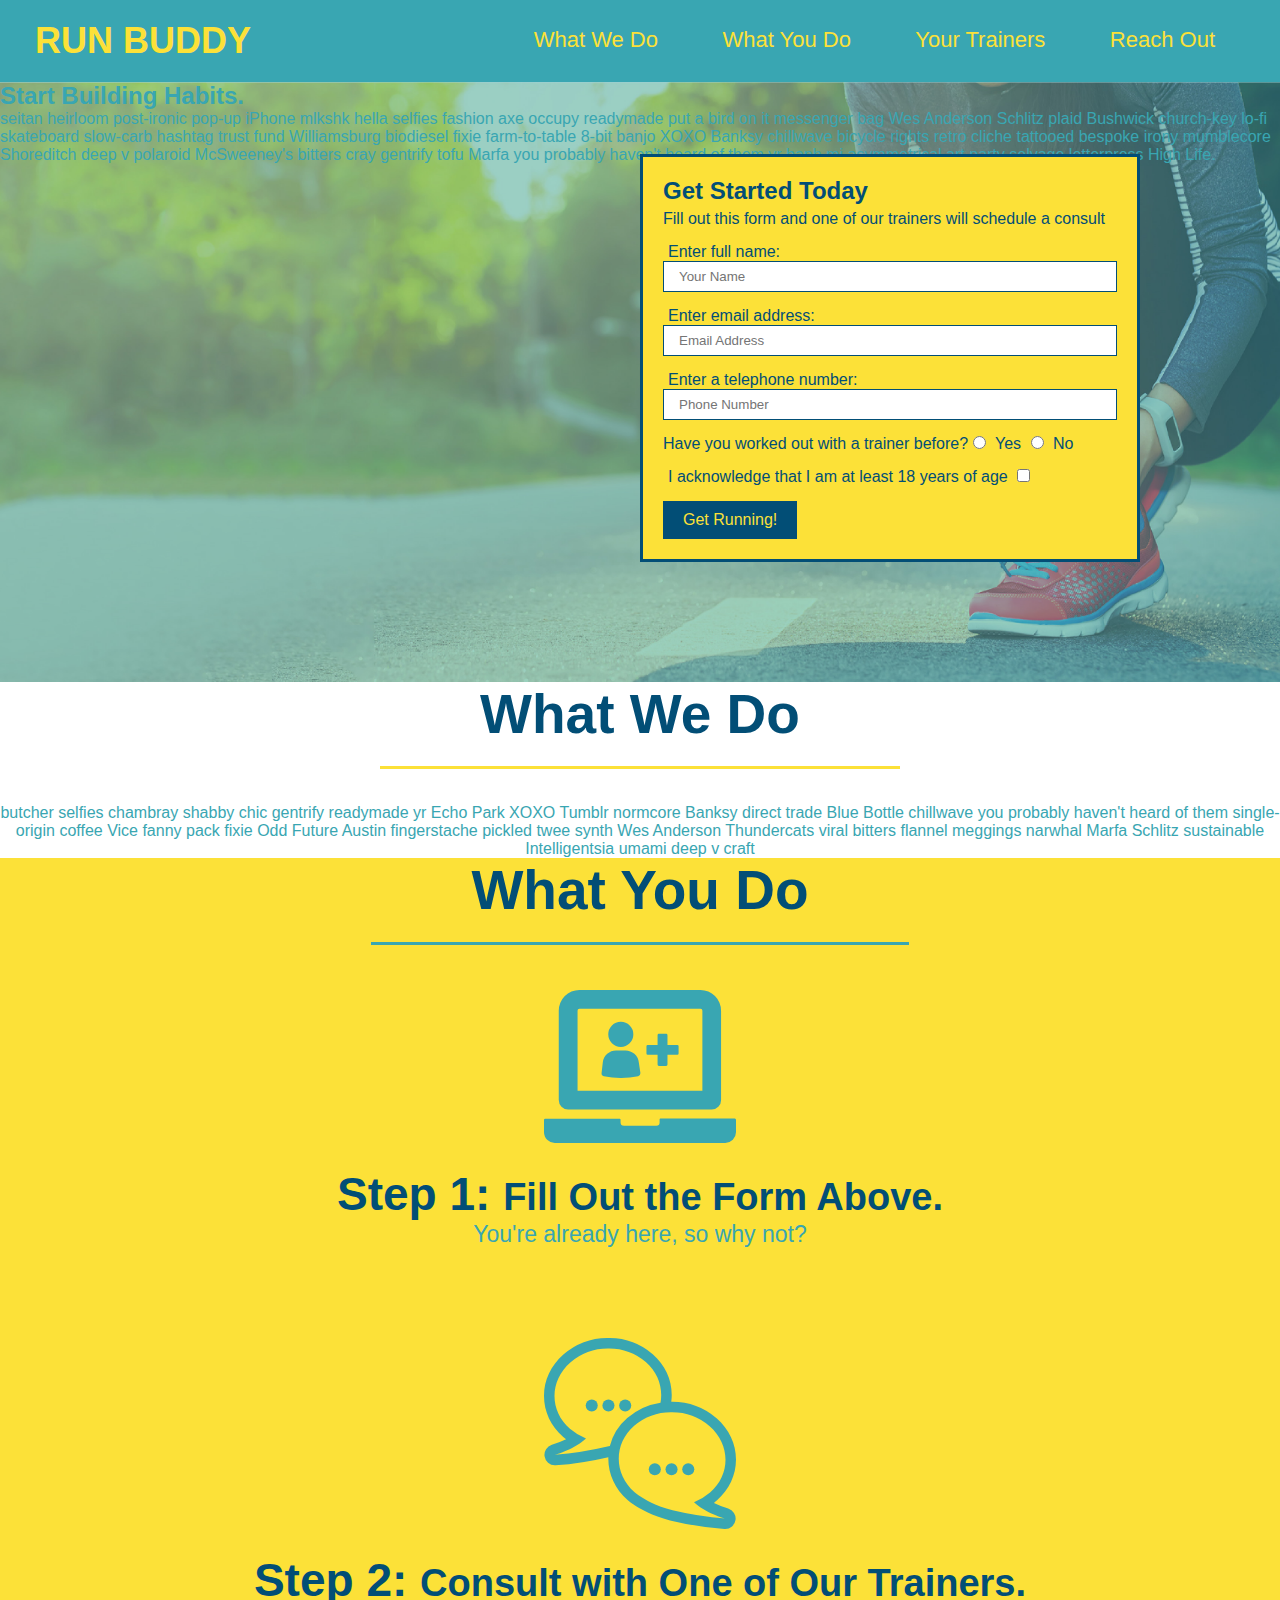
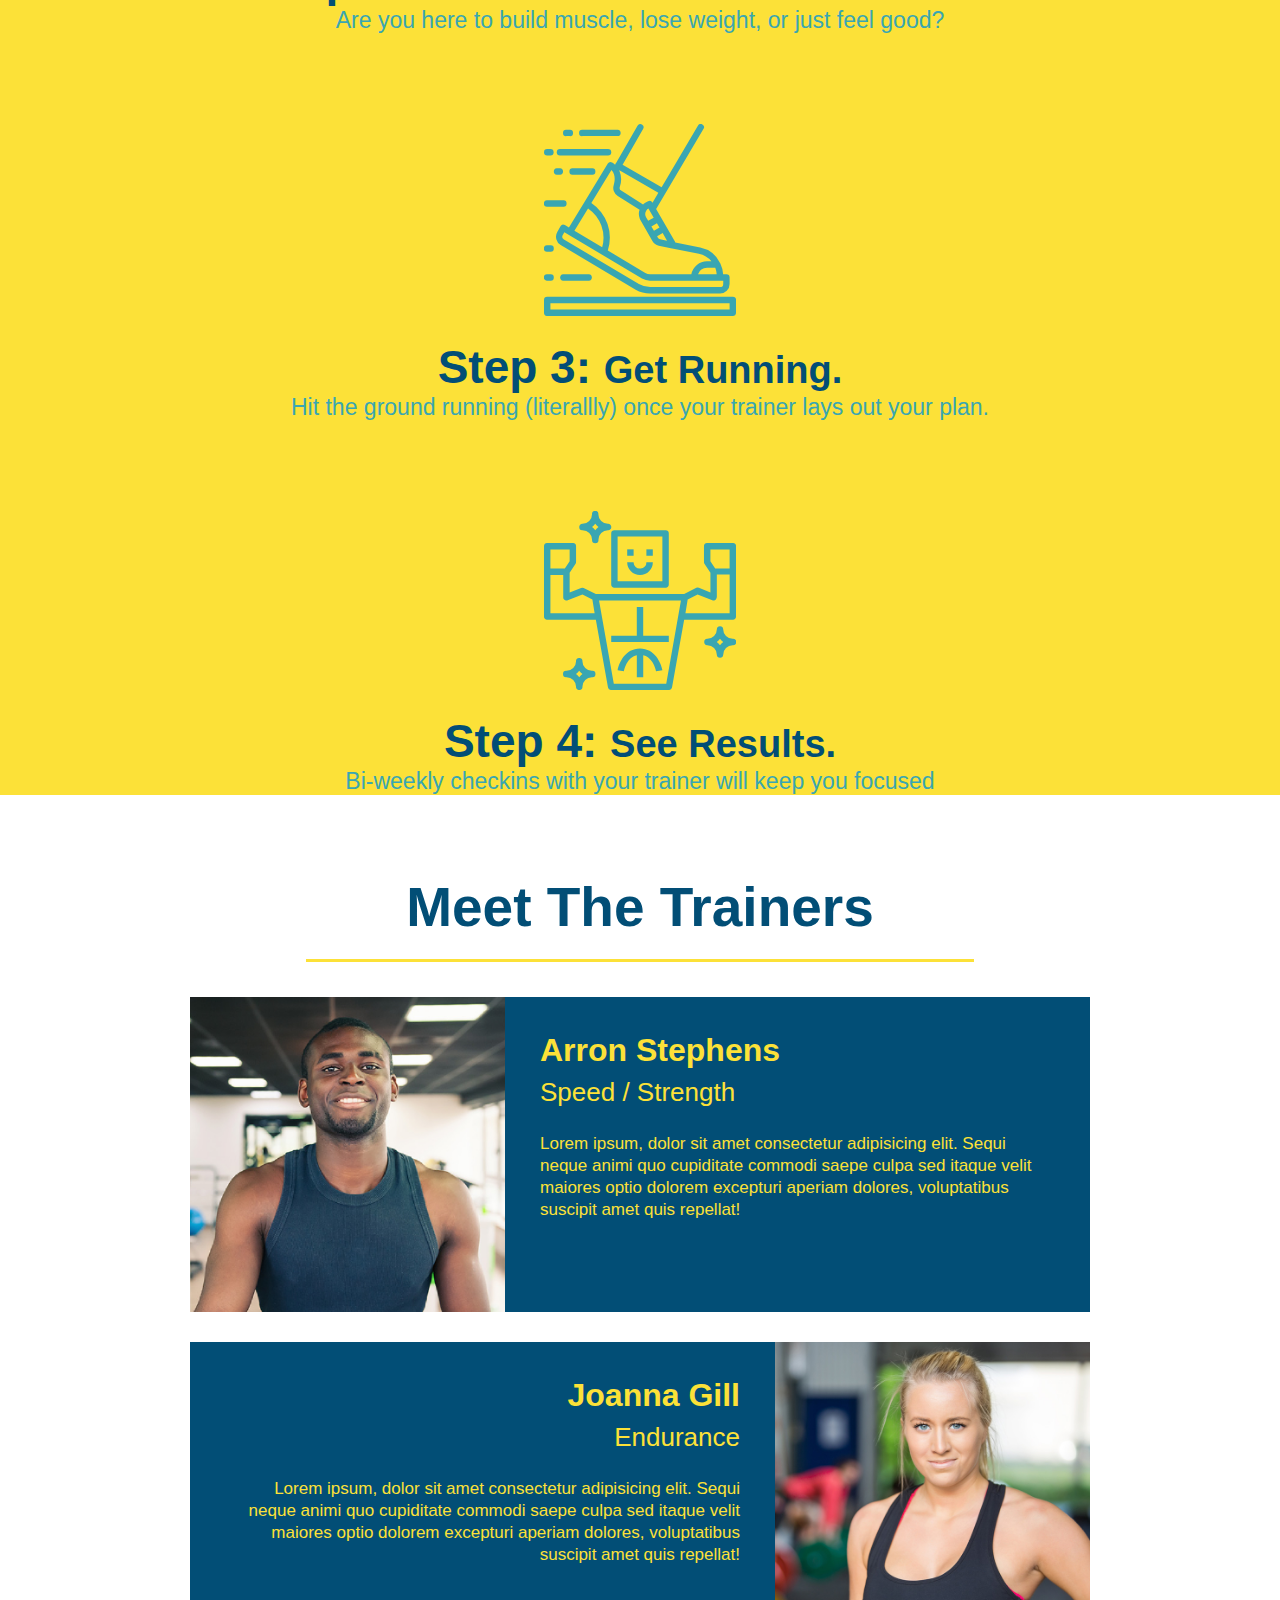
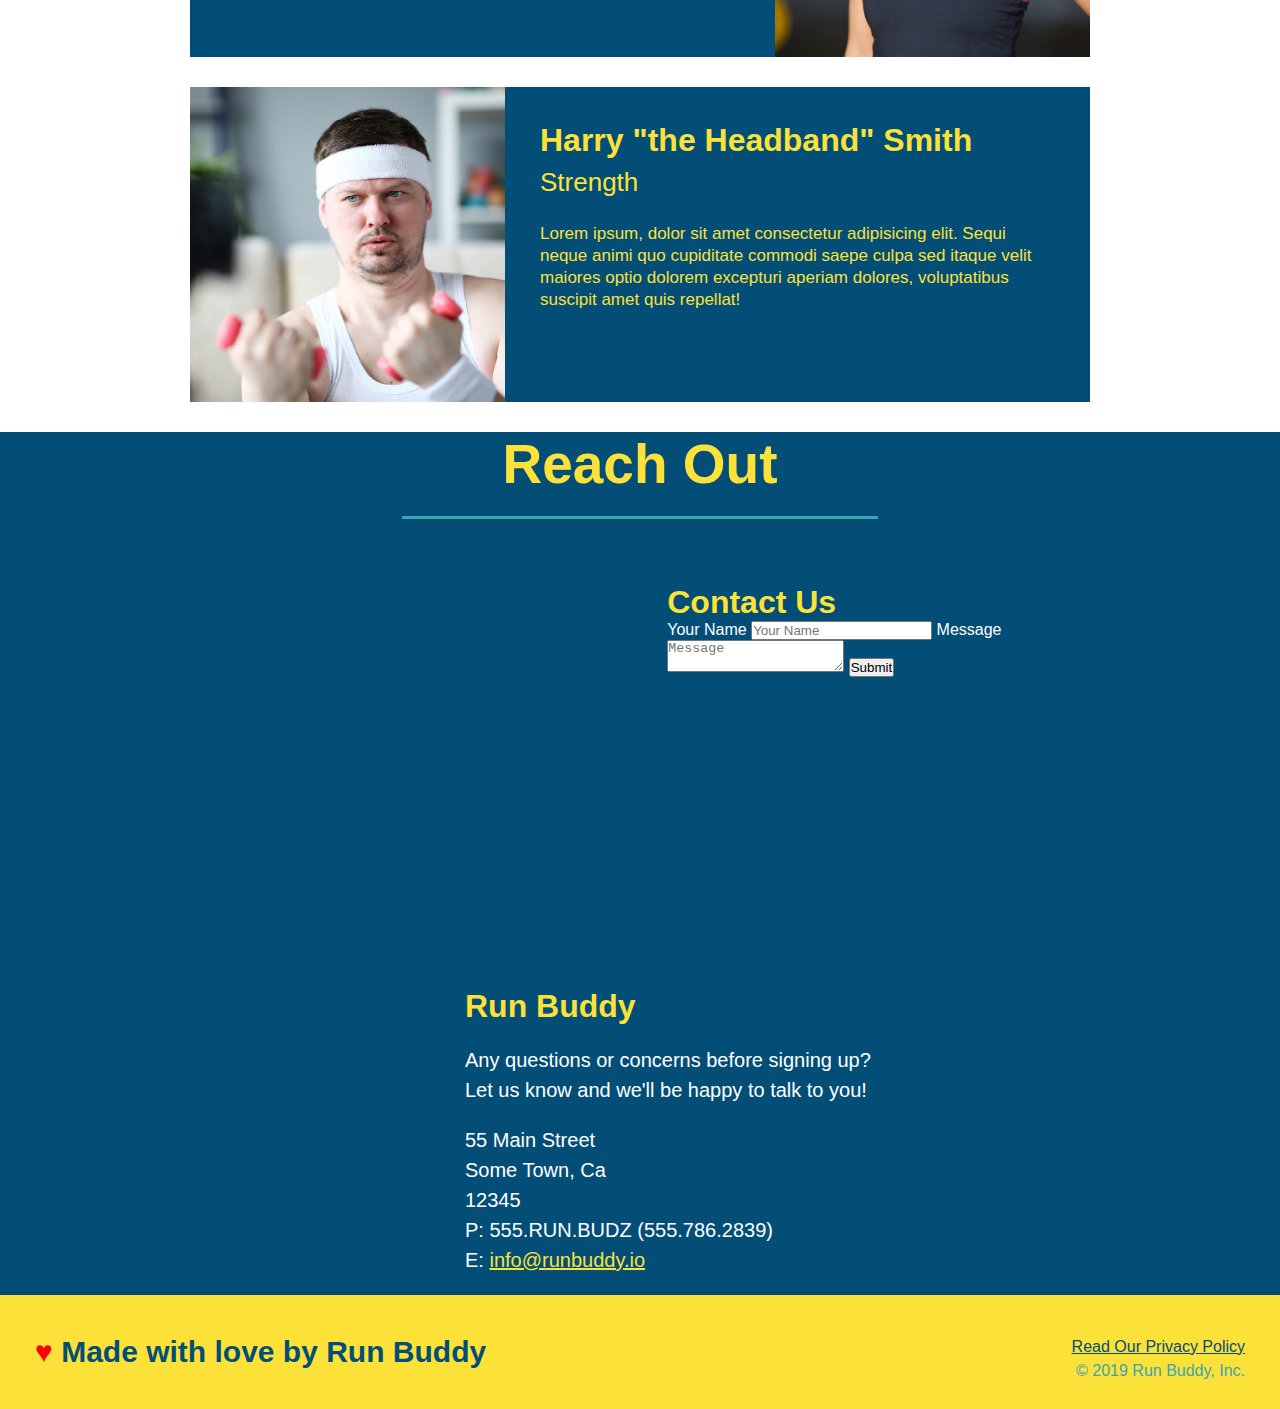
==== commit ae89ec8a: "add contact form" ====
--- a/index.html
+++ b/index.html
@@ -162,6 +162,17 @@
                 allowfullscreen="" 
                 loading="lazy"> 
             </iframe>
+            <div class="contact-form">
+                <h3>Contact Us</h3>
+                <form>
+                    <label for="contact-name">Your Name</label>
+                    <input type="text" id="contact-name" placeholder="Your Name" />
+
+                    <label for="contact-message">Message</label>
+                    <textarea id="contact-message" placeholder="Message"></textarea>
+                    <button type="submit">Submit</button>
+                </form>
+            </div>
             <div>
                 <h3>Run Buddy</h3>
                 <p>
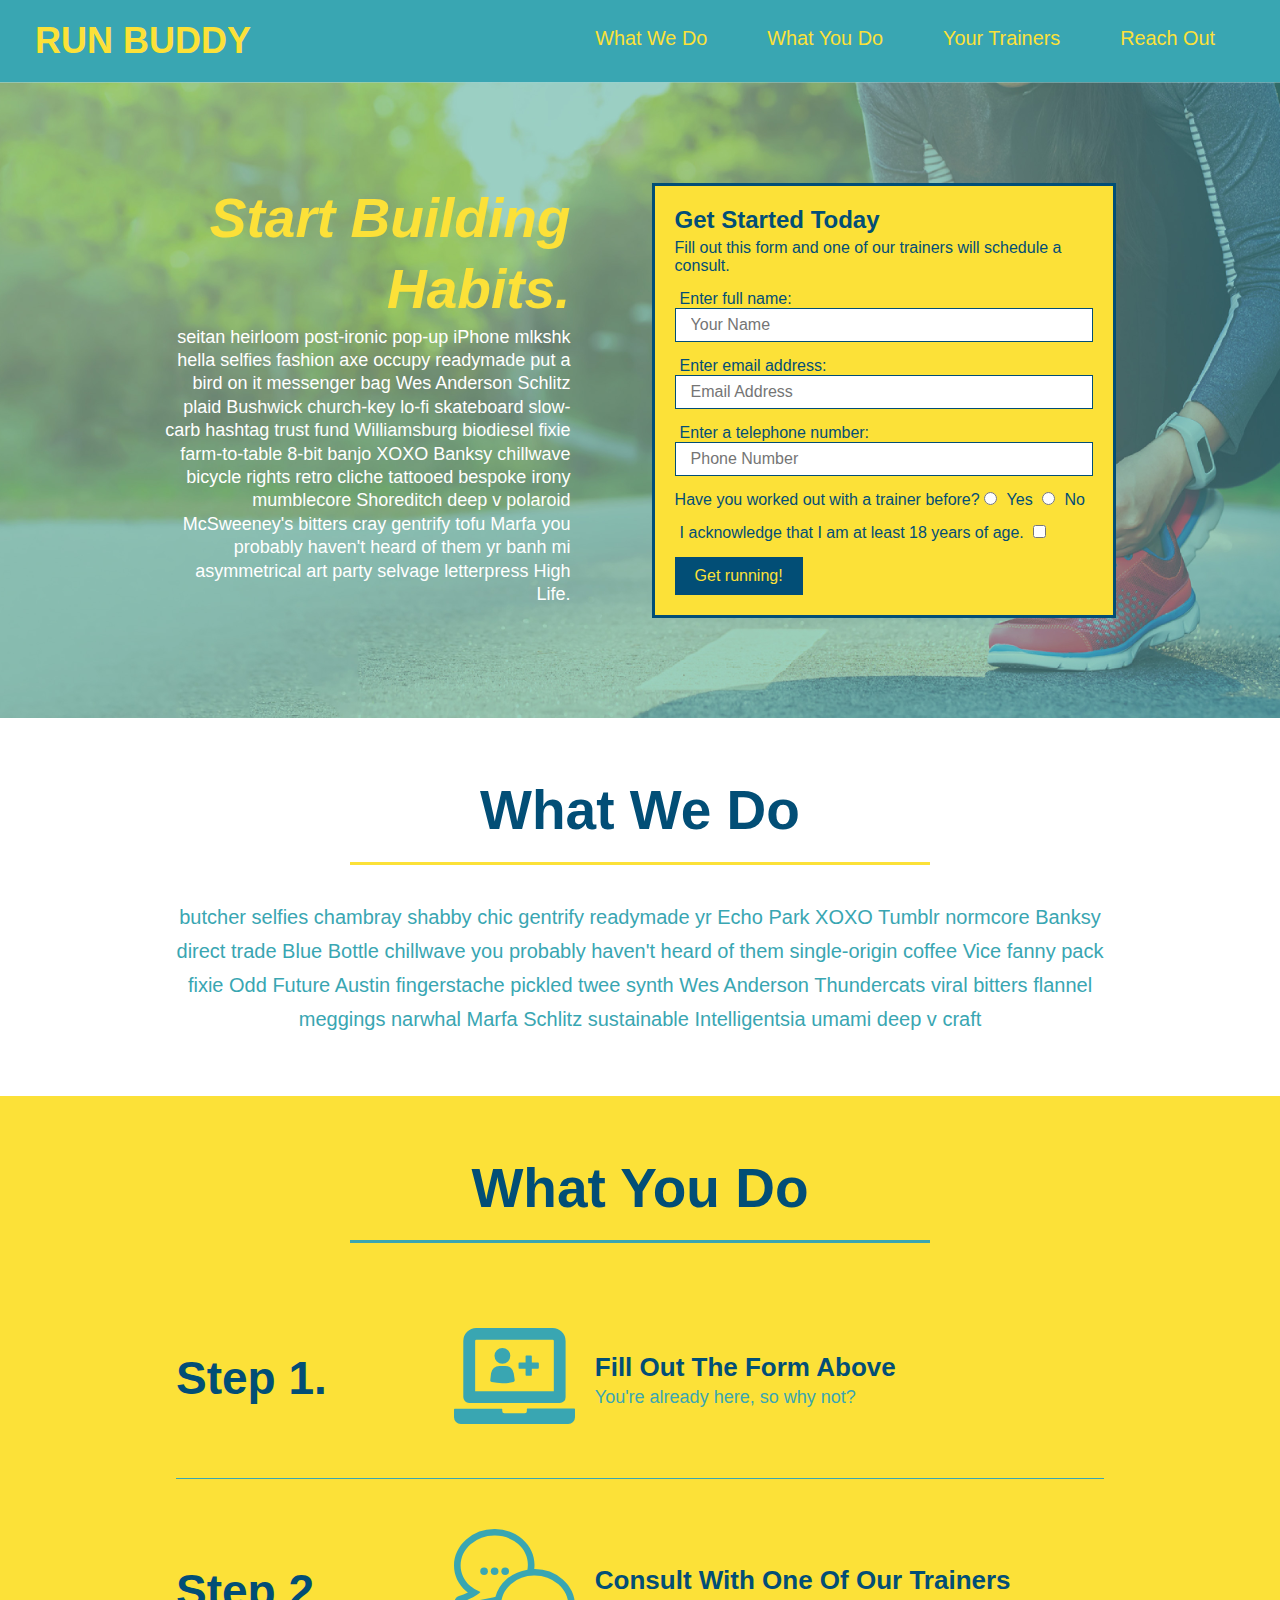
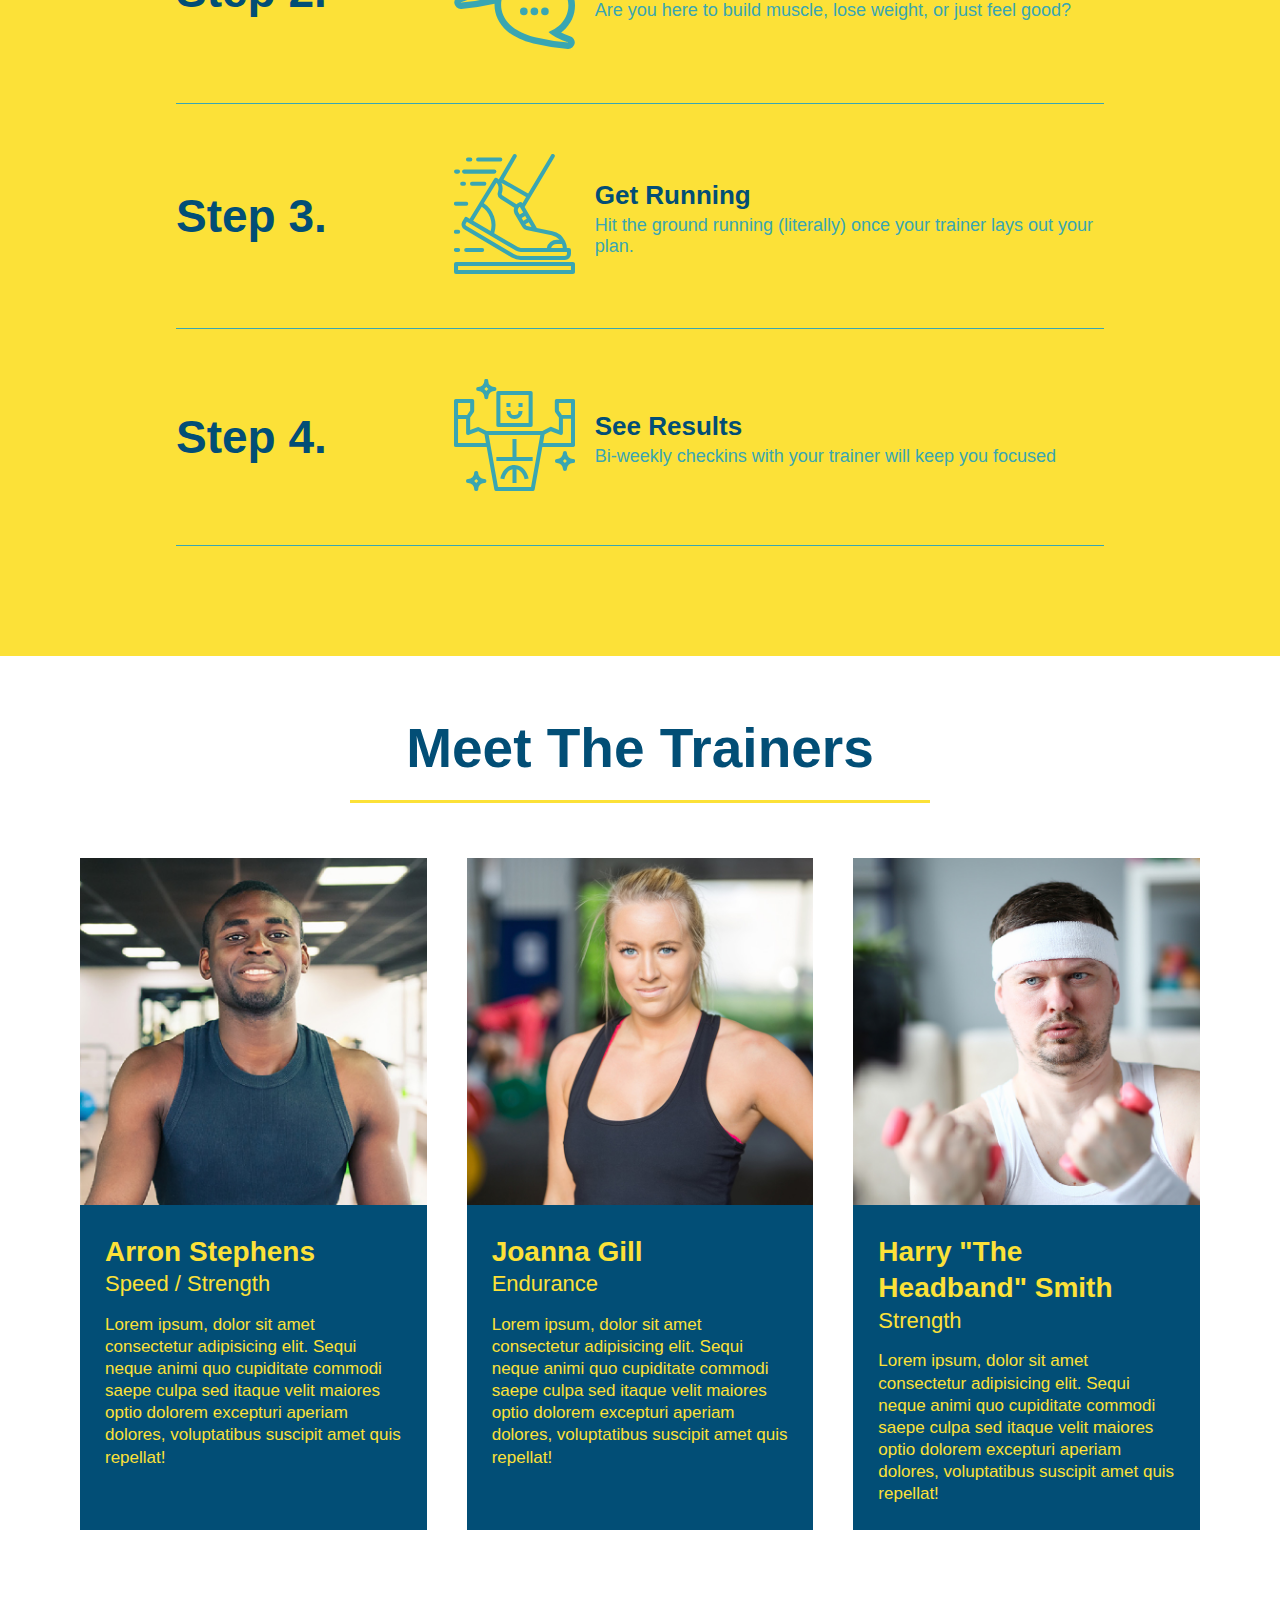
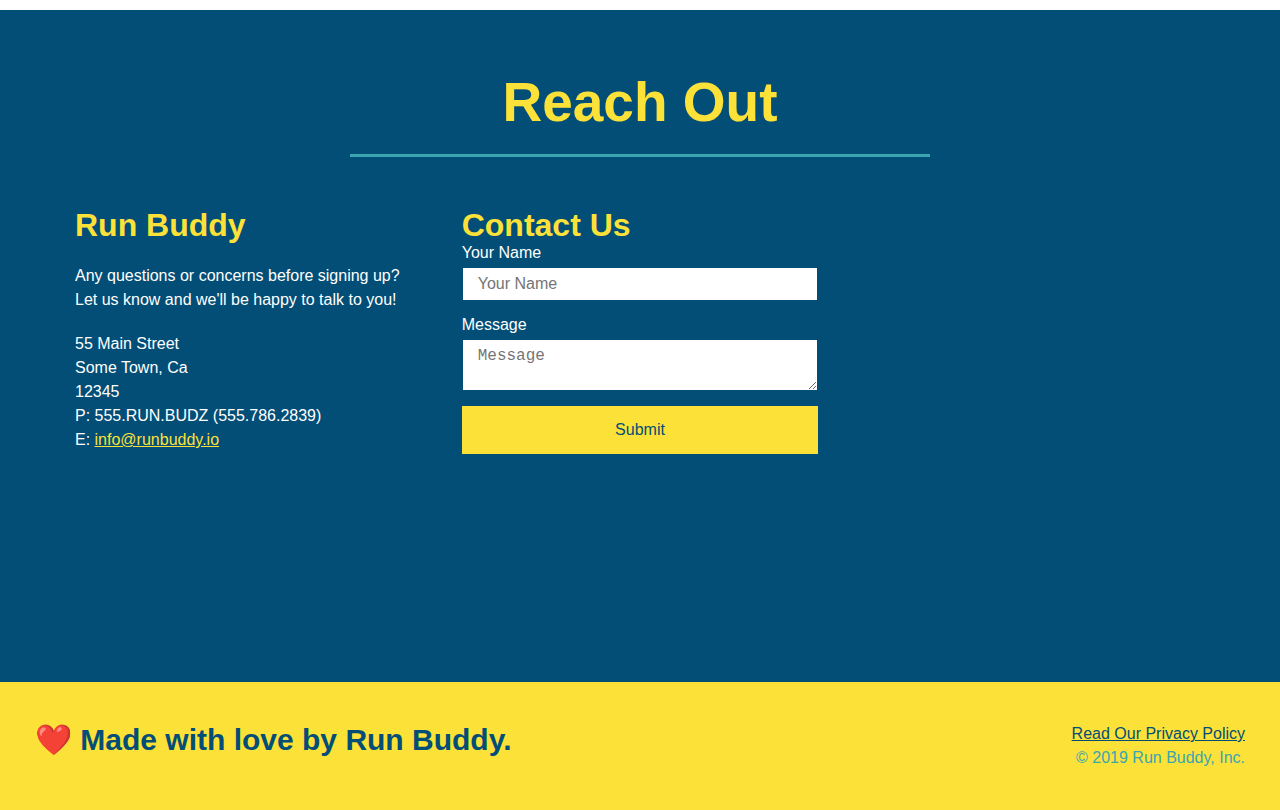
==== commit f88f3bd6: "all flexboxes updated" ====
--- a/index.html
+++ b/index.html
@@ -1,202 +1,248 @@
 <!DOCTYPE html>
 <html lang="en">
-    <head>
-        <meta charset="UTF-8" />
-        <link rel="stylesheet" href="assets/css/style.css" />
-        <title>Run Buddy</title>
-    </head>
-    <body>
-
-        <!-- navigation-->
-        <header>
-            <h1>
-                <a href="/">RUN BUDDY</a>
-            </h1>
-            <nav>
-            <!-- Unordered List Element -->
-            <ul>
-                <!-- List item element-->
-                <li>
-                    <!-- Anchor element -->
-                    <a href="#what-we-do">What We Do</a>
-                </li>
-                <li>
-                    <a href="#what-you-do">What You Do</a>
-                </li>
-                <li>
-                    <a href="#your-trainers">Your Trainers</a>
-                </li>
-                <li>
-                    <a href="#reach-out">Reach Out</a>
-                </li>
-            </ul>
-        </nav>
-        </header>
-
-        <!-- hero/jumbotron-->
-        <section class="hero">
-            <div class="hero-form">
-                <h3>Get Started Today</h3>
-                <p>Fill out this form and one of our trainers will schedule a consult</p>
-                <!-- Add form element-->
-                <form>
-                    <label for="name">Enter full name:</label>
-                    <input type="text" placeholder="Your Name" name="name" id="name" class="form-input" >
-                    <label for="email">Enter email address:</label>
-                    <input type="email" placeholder="Email Address" name="email" id="email" class="form-input" >
-                    <label for="phone">Enter a telephone number:</label>
-                    <input type="tel" placeholder="Phone Number" name="phone" id="phone" class="form-input" >
-                    <p>
-                        Have you worked out with a trainer before?
-                        <input type="radio" name="trainer-confirm" id="trainer-yes" />
-                        <label for="trainer-yes">Yes</label>
-                        <input type="radio" name="trainer-confirm" id="trainer-no" />
-                        <label for="trainer-no">No</label>
-                    </p>
-                    <p>
-                        <label for="checkbox">
-                            I acknowledge that I am at least 18 years of age
-                        </label>        
-                        <input type="checkbox" name="age-confirm" id="checkbox"/>
-                    </p>
-                    <button type="submit">
-                        Get Running!
-                    </button>
-                </form>
+  <head>
+    <meta charset="UTF-8" />
+    <link rel="stylesheet" href="./assets/css/style.css">
+    <title>Run Buddy</title>
+  </head>
+  <body>
+    <!-- navigation tags - block level element -->
+    <header>
+      <h1>
+        <a href="/">RUN BUDDY</a>
+      </h1>
+      <nav>
+        <ul>
+          <li>
+            <a href="#what-we-do">What We Do</a>
+          </li>
+          <li>
+            <a href="#what-you-do">What You Do</a>
+          </li>
+          <li>
+            <a href="#your-trainers">Your Trainers</a>
+          </li>
+          <li>
+            <a href="#reach-out">Reach Out</a>
+          </li>
+          
+        </ul>
+      </nav>
+    </header>
+    <!-- end navigation -->
+
+    <!-- hero/jumbotron -->
+    <section class="hero">
+      <div class="hero-cta">
+        <h2>Start Building Habits.</h2>
+        <p>
+          seitan heirloom post-ironic pop-up iPhone mlkshk hella selfies fashion axe occupy readymade put a bird on it
+          messenger bag Wes Anderson Schlitz plaid Bushwick church-key lo-fi skateboard slow-carb hashtag trust fund
+          Williamsburg biodiesel fixie farm-to-table 8-bit banjo XOXO Banksy chillwave bicycle rights retro cliche
+          tattooed bespoke irony mumblecore Shoreditch deep v polaroid McSweeney's bitters cray gentrify tofu Marfa you
+          probably haven't heard of them yr banh mi asymmetrical art party selvage letterpress High Life.
+        </p>
+      </div>
+
+      <div class="hero-form">
+        <h3>Get Started Today</h3>
+        <p>Fill out this form and one of our trainers will schedule a consult.</p>
+        <form>
+          <label for="name">Enter full name:</label>
+          <input type="text" placeholder="Your Name" id="name" name="name" class="form-input" />
+          <label for="email">Enter email address:</label>
+          <input type="email" placeholder="Email Address" id="email" name="email" class="form-input" />
+          <label for="phone">Enter a telephone number:</label>
+          <input type="tel" placeholder="Phone Number" name="phone" id="phone" class="form-input" />
+          <p>
+            Have you worked out with a trainer before? 
+            <input type="radio" name="trainer-confirm" id="trainer-yes" />
+            <label for="trainer-yes">Yes</label>
+            <input type="radio" name="trainer-confirm" id="trainer-no"/>
+            <label for="trainer-no">No</label>
+          </p>
+          <p>
+            <label for="checkbox">
+              I acknowledge that I am at least 18 years of age.
+            </label>
+            <input type="checkbox" name="checkpoint1" id="checkbox" />
+          </p>
+          <button type="submit">
+            Get running!
+          </button>
+        </form>
+      </div>
+    </section>
+    <!-- end header -->
+
+    <!-- "what we do" start - <section> -->
+    <section id="what-we-do" class="intro">
+      <div class="flex-row">
+        <h2 class="section-title primary-border">
+          What We Do
+        </h2>
+      </div>
+      <div class="flex-row">
+        <p>
+          butcher selfies chambray shabby chic gentrify readymade yr Echo Park XOXO Tumblr normcore Banksy direct trade  Blue Bottle chillwave you probably haven't heard of them single-origin coffee Vice fanny pack fixie Odd Future Austin fingerstache pickled twee synth Wes Anderson Thundercats viral bitters flannel meggings narwhal Marfa Schlitz sustainable Intelligentsia umami deep v craft
+        </p>
+      </div>
+    </section>
+    <!-- end "what we do" -->
+
+    <!-- "what you do" start -->
+    <section id="what-you-do" class="steps">
+      <div class="flex-row">
+        <h2 class="section-title secondary-border">
+          What You Do
+        </h2> 
+      </div>
+      <div class="step">
+        <h3>Step 1.</h3>
+        <div class="step-info">
+          <div class="step-img">
+            <img src="./assets/images/step-1.svg" alt="" />
+          </div>
+          <div class="step-text">
+            <h4>Fill Out The Form Above</h4>
+            <p>You're already here, so why not?</p>
+          </div>
+        </div>
+      </div>
+      <div class="step">
+        <h3>Step 2.</h3>
+        <div class="step-info">
+          <div class="step-img">
+            <img src="./assets/images/step-2.svg" alt="" />
+          </div>
+          <div class="step-text">
+            <h4>Consult With One Of Our Trainers</h4>
+            <p>Are you here to build muscle, lose weight, or just feel good?</p>
+          </div>
+        </div>
+      </div>
+      <div class="step">
+        <h3>Step 3.</h3>
+        <div class="step-info">
+          <div class="step-img">
+            <img src="./assets/images/step-3.svg" alt="" />
+          </div>
+          <div class="step-text">
+            <h4>Get Running</h4>
+            <p>Hit the ground running (literally) once your trainer lays out your plan.</p>
+          </div>
+        </div>
+      </div>
+      <div class="step">
+        <h3>Step 4.</h3>
+        <div class="step-info">
+          <div class="step-img">
+            <img src="./assets/images/step-4.svg" alt="" />
+          </div>
+          <div class="step-text">
+            <h4>See Results</h4>
+            <p>Bi-weekly checkins with your trainer will keep you focused</p>
+          </div>
+        </div>
+      </div>
+    </section>
+    <!-- "what you do" end -->
+
+    <!-- "meet the trainers" start -->
+    <section id="your-trainers">
+      <div class="flex-row">
+        <h2 class="section-title primary-border">
+          Meet The Trainers
+        </h2>
+      </div>
+
+      <div class="trainers">
+        <article class="trainer">
+          <img src="./assets/images/trainer-1.jpg" alt="Arron Stephens in his workout clothes, ready to pump iron" />
+          <div class="trainer-bio">
+            <h3 class="trainer-name">Arron Stephens</h3>
+            <h4 class="trainer-role">Speed / Strength</h4>
+            <p>Lorem ipsum, dolor sit amet consectetur adipisicing elit. Sequi neque animi quo cupiditate commodi saepe culpa sed itaque velit maiores optio dolorem excepturi aperiam dolores, voluptatibus suscipit amet quis repellat!</p>
+          </div>
+        </article>
+
+        <article class="trainer">
+          <img src="./assets/images/trainer-2.jpg" alt="Joanna Gill cooling off after a work out" />
+          <div class="trainer-bio">
+            <h3 class="trainer-name">Joanna Gill</h3>
+            <h4 class="trainer-role">Endurance</h4>
+            <p>Lorem ipsum, dolor sit amet consectetur adipisicing elit. Sequi neque animi quo cupiditate commodi saepe culpa sed itaque velit maiores optio dolorem excepturi aperiam dolores, voluptatibus suscipit amet quis repellat!</p>
             </div>
-            <div class="hero-cta">
-                <h2>Start Building Habits.</h2>
-                <p>
-                    seitan heirloom post-ironic pop-up iPhone mlkshk hella selfies fashion axe occupy readymade put a bird on it messenger bag Wes Anderson Schlitz plaid Bushwick church-key lo-fi skateboard slow-carb hashtag trust fund Williamsburg biodiesel fixie farm-to-table 8-bit banjo XOXO Banksy chillwave bicycle rights retro cliche tattooed bespoke irony mumblecore Shoreditch deep v polaroid McSweeney's bitters cray gentrify tofu Marfa you probably haven't heard of them yr banh mi asymmetrical art party selvage letterpress High Life.
-                </p>
-            </div>
-        </section>
-        <!-- end hero-->
-
-        <!-- "what we do" section -->
-        <section id="what-we-do" class="intro">
-            <h2 class="section-title primary-border"> What We Do</h2>
-            <p>
-                butcher selfies chambray shabby chic gentrify readymade yr Echo Park XOXO Tumblr normcore Banksy direct trade Blue Bottle chillwave you probably haven't heard of them single-origin coffee Vice fanny pack fixie Odd Future Austin fingerstache pickled twee synth Wes Anderson Thundercats viral bitters flannel meggings narwhal Marfa Schlitz sustainable Intelligentsia umami deep v craft
-            </p>
-        </section>
+          </article>
+
+        <article class="trainer">
+          <img src="./assets/images/trainer-3.jpg" alt="Harry Smith wearing a headband and lifting comically small pink weights" />
+          <div class="trainer-bio">
+            <h3 class="trainer-name">Harry "The Headband" Smith</h3>
+            <h4 class="trainer-role">Strength</h4>
+            <p>Lorem ipsum, dolor sit amet consectetur adipisicing elit. Sequi neque animi quo cupiditate commodi saepe culpa sed itaque velit maiores optio dolorem excepturi aperiam dolores, voluptatibus suscipit amet quis repellat!</p>
+          </div>
+        </article>
+      </div>
+    </section>
+    <!-- "meet the trainers" end -->
+
+    <!-- "reach out" start -->
+    <section id="reach-out" class="contact">
+      <div class="flex-row">
+        <h2 class="section-title secondary-border">
+          Reach Out
+        </h2>
+      </div>
+
+      <div class="contact-info">
+        <div>
+          <h3>Run Buddy</h3>
+          <p>
+            Any questions or concerns before signing up? 
+            <br/>
+            Let us know and we'll be happy to talk to you!
+          </p>
+
+          <address>
+            55 Main Street <br/>
+            Some Town, Ca <br/>
+            12345<br/>
+            P: 555.RUN.BUDZ (555.786.2839)<br/>
+            E: <a href="mailto:info@runbuddy.io">info@runbuddy.io</a>
+          </address>
+          
+        </div>
+
+        <div class="contact-form">
+          <h3>Contact Us</h3>
+          <form>
+            <label for="contact-name">Your Name</label>
+            <input type="text" id="contact-name" placeholder="Your Name" />
         
-        <!-- "what you do" section-->
-        <section id="what-you-do" class="steps">
-            <h2 class="section-title secondary-border">What You Do</h2>
-
-            <div>
-                <img src="./assets/images/step-1.svg" alt="" />
-                <h3>Step 1: <span>Fill Out the Form Above.</span></h3>
-                <p>You're already here, so why not?</p>
-            </div>
-
-            <div>
-                <img src="./assets/images/step-2.svg" alt="" />
-                <h3>Step 2: <span>Consult with One of Our Trainers.</span></h3>
-                <p>Are you here to build muscle, lose weight, or just feel good?</p>
-            </div>
-
-            <div>
-                <img src="./assets/images/step-3.svg" alt="" />
-                <h3>Step 3: <span>Get Running.</span></h3>
-                <p>Hit the ground running (literallly) once your trainer lays out your plan.</span></p>
-            </div>
-
-            <div>
-                <img src="./assets/images/step-4.svg" alt="" />
-                <h3>Step 4: <span>See Results.</span></h3>
-                <p>Bi-weekly checkins with your trainer will keep you focused</p>
-            </div>
-        </section>
-
-        <!--"meet the trainers" section-->
-            <section id="your-trainers" class="trainers">    
-            <h2 class="section-title primary-border">Meet The Trainers</h2>
-            <!-- first trainer bio-->
-            <article class="trainer">
-                <img src="assets/images/trainer-1.jpg" alt="Arron Stephens in his workout clothes, ready to pump iron" />
-                <div class="trainer-bio text-left">
-                    <h3>Arron Stephens</h3>
-                    <h4>Speed / Strength</h4>
-                    <p>
-                        Lorem ipsum, dolor sit amet consectetur adipisicing elit. Sequi neque animi quo cupiditate commodi saepe culpa sed
-                        itaque velit maiores optio dolorem excepturi aperiam dolores, voluptatibus suscipit amet quis repellat!   
-                    </p>
-                </div>
-            </article>
-            <!-- second trainer bio -->
-            <article class="trainer">
-                <div class="trainer-bio text-right">
-                    <h3>Joanna Gill</h3>
-                    <h4>Endurance</h4>
-                    <p>
-                        Lorem ipsum, dolor sit amet consectetur adipisicing elit. Sequi neque animi quo cupiditate commodi saepe culpa sed
-                        itaque velit maiores optio dolorem excepturi aperiam dolores, voluptatibus suscipit amet quis repellat!
-                     </p>
-                </div>
-                <img src="./assets/images/trainer-2.jpg" alt="Joanna Gill cooling off after a workout" />
-            </article>
-            <!-- third trainer bio -->
-            <article class="trainer">
-                <img src="./assets/images/trainer-3.jpg" alt="Harry Smith wearing a headband and lifting comically small pink weights" />
-                <div class="trainer-bio text-left">
-                    <h3>Harry "the Headband" Smith</h3>
-                    <h4>Strength</h4>
-                    <p>
-                        Lorem ipsum, dolor sit amet consectetur adipisicing elit. Sequi neque animi quo cupiditate commodi saepe culpa sed
-                        itaque velit maiores optio dolorem excepturi aperiam dolores, voluptatibus suscipit amet quis repellat!
-                    </p>
-                </div>
-            </article>
-        </section>
-
-        <!-- "reach out" section-->
-        <section id="reach-out" class="contact">
-            <h2 class="section-title secondary-border">Reach Out</h2>
-            <div class="contact-info" />
-            <iframe src="https://www.google.com/maps/embed?pb=!1m18!1m12!1m3!1d2741.773746235352!2d-91.72159804864343!3d46.59170997902805!2m3!1f0!2f0!3f0!3m2!1i1024!2i768!4f13.1!3m3!1m2!1s0x52aeee9044c3a775%3A0x9fe79253be44c477!2s11231%20Dorety%20Rd%2C%20Maple%2C%20WI%2054854!5e0!3m2!1sen!2sus!4v1628808245229!5m2!1sen!2sus" 
-                width="400" 
-                height="400" 
-                style="border: 0;" 
-                allowfullscreen="" 
-                loading="lazy"> 
-            </iframe>
-            <div class="contact-form">
-                <h3>Contact Us</h3>
-                <form>
-                    <label for="contact-name">Your Name</label>
-                    <input type="text" id="contact-name" placeholder="Your Name" />
-
-                    <label for="contact-message">Message</label>
-                    <textarea id="contact-message" placeholder="Message"></textarea>
-                    <button type="submit">Submit</button>
-                </form>
-            </div>
-            <div>
-                <h3>Run Buddy</h3>
-                <p>
-                    Any questions or concerns before signing up?
-                    <br />
-                    Let us know and we'll be happy to talk to you!
-                </p>
-                <address>
-                    55 Main Street <br/>
-                    Some Town, Ca <br/>
-                    12345 <br/>
-                    P: 555.RUN.BUDZ (555.786.2839)<br/>
-                    E: <a href="mailto:info@runbuddy.io">info@runbuddy.io</a>
-            </div>
-        </section>
-
-        <!-- footer -->
-        <footer>
-            <h2> <span style="color:red">&hearts;</span> Made with love by Run Buddy</h2>
-            <div>
-                <a href="./privacy-policy.html">Read Our Privacy Policy</a><br />
-                &copy; 2019 Run Buddy, Inc.
-            </div>
-        </footer>
-
-    </body>
-</html>+            <label for="contact-message">Message</label>
+            <textarea id="contact-message" placeholder="Message"></textarea>
+        
+            <button type="submit">Submit</button>
+          </form>
+        </div>
+        
+        <iframe
+          src="https://www.google.com/maps/embed?pb=!1m14!1m12!1m3!1d12182.30520634488!2d-74.0652613!3d40.2407219!2m3!1f0!2f0!3f0!3m2!1i1024!2i768!4f13.1!5e0!3m2!1sen!2sus!4v1561060983193!5m2!1sen!2sus"
+          frameborder="0" style="border:0" allowfullscreen>
+        </iframe>
+      </div>
+    </section>
+    <!-- "reach out" end -->
+
+    <!-- footer -->
+    <footer>
+      <h2>❤️ Made with love by Run Buddy.</h2>
+      <div>
+        <a href="./privacy-policy.html">Read Our Privacy Policy</a><br/>
+        &copy; 2019 Run Buddy, Inc.
+      </div>
+    </footer>
+    <!-- footer end -->
+  </body>
+</html>
--- a/assets/css/style.css
+++ b/assets/css/style.css
@@ -1,217 +1,361 @@
 * {
-    margin: 0;
-    padding: 0;
-    box-sizing: border-box;
-}
-/* set page background color and set fonts */
+  box-sizing: border-box;
+  margin: 0;
+  padding: 0;
+}
+
 body {
-    color: #39a6b2;
-    font-family: Helvetica, Arial, sans-serif;
-
-}
-/* apply styles to <header> */
+  color: #39a6b2;
+  font-family: Helvetica, Arial, sans-serif;
+}
+
+
+/* HEADER / NAV BAR STYLES START */
+
 header {
-    padding: 20px 35px;
-    background-color: #39a6b2;
-   }
+  padding: 20px 35px;
+  background-color: #39a6b2;
+  display: flex;
+  justify-content: space-between;
+  flex-wrap: wrap;
+}
+
 header h1 {
-    font-weight: bold;
-    font-size: 36px;
-    color: #fce138;
-    margin: 0;
-    display: inline;
-}
+  font-weight: bold;
+  margin: 0;
+  font-size: 36px;
+  color: #fce138;
+}
+
 header a {
-    text-decoration: none;
-    color: #fce138;
-}
+  text-decoration: none;
+  color: #fce138;
+}
+
 header nav {
-    float: right;
-    margin: 7px 0;
-}
-header nav ul li {
-    display: inline;
-}
+  margin: 7px 0;
+}
+
+header nav ul {
+  display: flex;
+  flex-wrap: wrap;
+  justify-content: space-between;
+  align-items: center;
+  list-style: none;
+}
+
 header nav ul li a {
-    margin: 0 30px;
-    font-weight: lighter;
-    font-size: 22px;
-}
+  margin: 0 30px;
+  font-weight: lighter;
+  font-size: 1.55vw;
+}
+
+/* HEADER / NAVBAR STYLES END */
+
+
+
+/* FOOTER STYLES START */
 footer {
-    background: #fce138;
-    width: 100%;
-    padding: 40px 35px;
-}
+  background: #fce138;
+  padding: 40px 35px;
+  display: flex;
+  justify-content: space-between;
+  flex-wrap: wrap;
+  width: 100%;
+}
+
 footer h2 {
-    display: inline;
-    color: #024e76;
-    font-size: 30px;
-    margin: 0;
-}
+  color: #024e76;
+  font-size: 30px;
+  margin: 0;
+}
+
 footer div {
-    float: right;
-    line-height: 1.5;
-    text-align: right;
-}
+  line-height: 1.5;
+  text-align: right;
+}
+
 footer a {
-    color: #024e76;
-}
+  color: #024e76;
+}
+/* END FOOTER STYLES */
+
+/* STYLE ALL SECTION TAGS */
+section {
+  padding: 60px;
+}
+
+/* HERO STYLES START */
 .hero {
-    background-image: url("../images/hero-bg.jpg");
-    height: 600px;
-    background-size: cover;
-    background-position: center;
-    position: relative;
-  }
-  .hero-form {
-      position: absolute;
-      bottom: 120px;
-      right: 140px;
-      background-color: #fce138;
-      padding: 20px;
-      width: 500px;
-      color: #024e76;
-      border: solid 3px #024e76;
-    }
+  background-image: url('../images/hero-bg.jpg');
+  background-size: cover;
+  background-position: center;
+  display: flex;
+  justify-content: center;
+  flex-wrap: wrap;
+}
+
+.hero-cta {
+  width: 35%;
+  text-align: right;
+  margin: 3.5%;
+  color: #fff;
+  font-size: 18px;
+  line-height: 1.3;
+}
+
+.hero-cta h2 {
+  font-style: italic;
+  font-size: 55px;
+  color: #fce138;
+}
+
+.hero-form {
+  border: 3px solid #024e76;
+  background-color: #fce138;
+  padding: 20px;
+  color: #024e76;
+  width: 40%;
+  margin: 3.5%;
+}
+
 .hero-form h3 {
-    font-size: 24px;
-    margin:0;
+  font-size: 24px;
+  margin: 0;
 }
 .hero-form p {
-    margin: 5px 0 15px 0;
-}    
+  margin: 5px 0 15px 0;
+}
+
 .form-input {
-    border: 1px solid #024e76;
-    display: block;
-    padding: 7px 15px;
-    font-size: 16px
-    color: #024e76;
-    width: 100%;
-    margin-bottom: 15px;
-}
+  border: 1px solid #024e76;
+  display: block;
+  padding: 7px 15px;
+  font-size: 16px;
+  color: #024e76;
+  width: 100%;
+  margin-bottom: 15px; 
+}
+
 .hero-form label {
-    margin: 0 5px;
-}
+  margin: 0 5px;
+}
+
 .hero-form button {
-    color: #fce138;
-    background-color: #024e76;
-    border: none;
-    padding: 10px 20px;
-    font-size: 16px
-}
-.intro {
-    text-align: center;
-}
+  color: #fce138;
+  background-color: #024e76;
+  border: none;
+  padding: 10px 20px;
+  font-size: 16px;
+} 
+/* HERO STYLES END */
+
+
+/* SECTION TITLE STYLES START */
 .section-title {
-    font-size: 55px;
-    color: #024e76;
-    margin-bottom: 35px;
-    padding: 0 100px 20px 100px;
-    border-bottom: 3px solid;
-    display: inline-block;
-}
+  font-size: 55px;
+  border-bottom: 3px solid;
+  color: #024e76;
+  padding-bottom: 20px;
+  text-align: center;
+  margin: 0 auto 35px auto;
+  width: 50%;
+}
+
 .primary-border {
-    border-color: #fce138;
-}
+  border-color: #fce138;
+}
+
 .secondary-border {
-    border-color: #39a6b2;
-}
-.steps {
-    text-align: center;
-    background: #fce138;
-}
-.steps div {
-    margin-bottom: 80px;
-}
-.steps img {
-    width: 15%;
-    margin: 10px 0;
-}
-.steps h3 {
-    color: #024e76;
-    font-size: 46px;
-    margin-top: 10px;
-}
-.steps p {
-    color: #39a6b2;
-    font-size: 23px;
-}
-.steps span {
-    font-size: 38px;
-}
-
+  border-color: #39a6b2;
+}
+/* SECTION TITLE STYLES END */
+
+/* WHAT WE DO STYLES */
+
+.intro p {
+  line-height: 1.7;
+  color: #39a6b2;
+  width: 80%;
+  margin: 0 auto;
+  font-size: 20px;
+  text-align: center;
+}
+/* WHAT YOU DO STYLES END */
+
+
+/* WHAT YOU DO STYLES START */
+.steps { 
+  background: #fce138;
+}
+
+.step {
+  margin: 50px auto;
+  padding-bottom: 50px;
+  width: 80%;
+  border-bottom: 1px solid #39a6b2;
+  display: flex;
+  flex-wrap: wrap;
+  align-items: center;
+  justify-content: space-between;
+}
+
+.step h3 {
+  color: #024e76;
+  font-size: 46px;
+  flex: 1 30%;
+}
+
+.step-info {
+  flex: 2 70%;
+  display: flex;
+  flex-wrap: wrap;
+  align-items: center;
+}
+
+.step-img {
+  flex: 1 12%;
+  margin-right: 20px;
+}
+
+.step-img img {
+  max-width: 100%;
+}
+
+.step-text {
+  flex: 12;
+}
+
+.step-text p {
+  color: #39a6b2;
+  font-size: 18px;
+}
+
+.step-text h4 {
+  font-size: 26px;
+  line-height: 1.5;
+  color: #024e76;
+}
+
+/* WHAT YOU DO STYLES END */
+
+/* MEET THE TRAINERS START */
 .trainers {
-    text-align: center;
-}
+  width: 100%;
+  margin: 0 auto;
+  display: flex;
+  flex-wrap: wrap;
+  justify-content: space-around;
+}
+
 .trainer {
-    width: 900px;
-    margin: 0 auto 30px auto;
-    background: #024e76;
-    color: #fce138;
-    overflow:auto;
-}
+  margin: 20px;
+  flex: 1;
+  background: #024e76;
+  color: #fce138;
+}
+
 .trainer img {
-    width: 35%;
-    float: left;
-}
+  width: 100%;
+}
+
 .trainer-bio {
-    padding: 35px;
-    float: left;
-    width: 65%;
-}
+  padding: 25px;
+  line-height: 1.3;
+}
+
+.trainer-bio h3 {
+  font-size: 28px;
+}
+
+.trainer-bio h4 {
+  font-weight: lighter;
+  font-size: 22px;
+  margin-bottom: 15px;
+}
+
+.trainer-bio p {
+  font-size: 17px;
+}
+/* TRAINER STYLES END */
+
+/* REACH OUT STYLES START */
+.contact {
+  background: #024e76;
+}
+
+.contact h2 {
+  color: #fce138;
+}
+
+.contact-info {
+  display: flex;
+  justify-content: space-between;
+  flex-wrap: wrap;
+}
+
+.contact-info > * {
+  flex: 1;
+  margin: 15px;
+}
+
+.contact-info iframe {
+  height: 400px;
+}
+
+.contact-info div {
+  color: white;
+}
+
+.contact-info h3 {
+  color: #fce138;
+  font-size: 32px;
+}
+
+.contact-info p, .contact-info address {
+  margin: 20px 0;
+  line-height: 1.5;
+  font-size: 16px;
+  font-style: normal;
+}
+
+.contact-form input, .contact-form textarea {
+  border: 1px solid #024e76;
+  display: block;
+  padding: 7px 15px;
+  font-size: 16px;
+  color: #024e76;
+  width: 100%;
+  margin-bottom: 15px;
+  margin-top: 5px;
+}
+
+.contact-form button {
+  width: 100%;
+  border: none;
+  background: #fce138;
+  color: #024e76;
+  text-align: center;
+  padding: 15px 0;
+  font-size: 16px;
+}
+
+.contact-info a {
+  color: #fce138;
+}
+
+
+/* REACH OUT STYLES END */
+
+/* UTILITIES */
 .text-left {
-    text-align: left;
-}
+  text-align: left;
+}
+
 .text-right {
-    text-align: right;
-}
-.trainer-bio h3 {
-    font-size: 32px;
-    margin-bottom: 8px;
-  }
-  
-  .trainer-bio h4 {
-    font-weight: lighter;
-    font-size: 26px;
-    margin-bottom: 25px;
-  }
-  
-  .trainer-bio p {
-    font-size: 17px;
-    line-height: 1.3;
-  }
-
-  /* REACH OUT STYLES START */
-  .contact  {
-    background-color: #024e76;
-    text-align: center;
-  }
-  .contact h2 {
-    color:#fce138;
-    }   
-    .contact-info iframe {
-       width: 400px;
-       height: 400px;
-   }
-.contact-info div {
-    width: 410px;
-    display: inline-block;
-    vertical-align: top;
-    text-align: left;
-    margin: 30px 0 0 60px;
-    color: white;
-}
-.contact-info h3 {
-    color: #fce138;
-    font-size: 32px;
-}
-.contact-info p, .contact-info address {
-    margin: 20px 0;
-    line-height: 1.5;
-    font-size: 20px;
-    font-style: normal;
-}
-.contact-info a {
-    color: #fce138;
-}
-
+  text-align: right;
+}
+
+.flex-row {
+  display: flex;
+}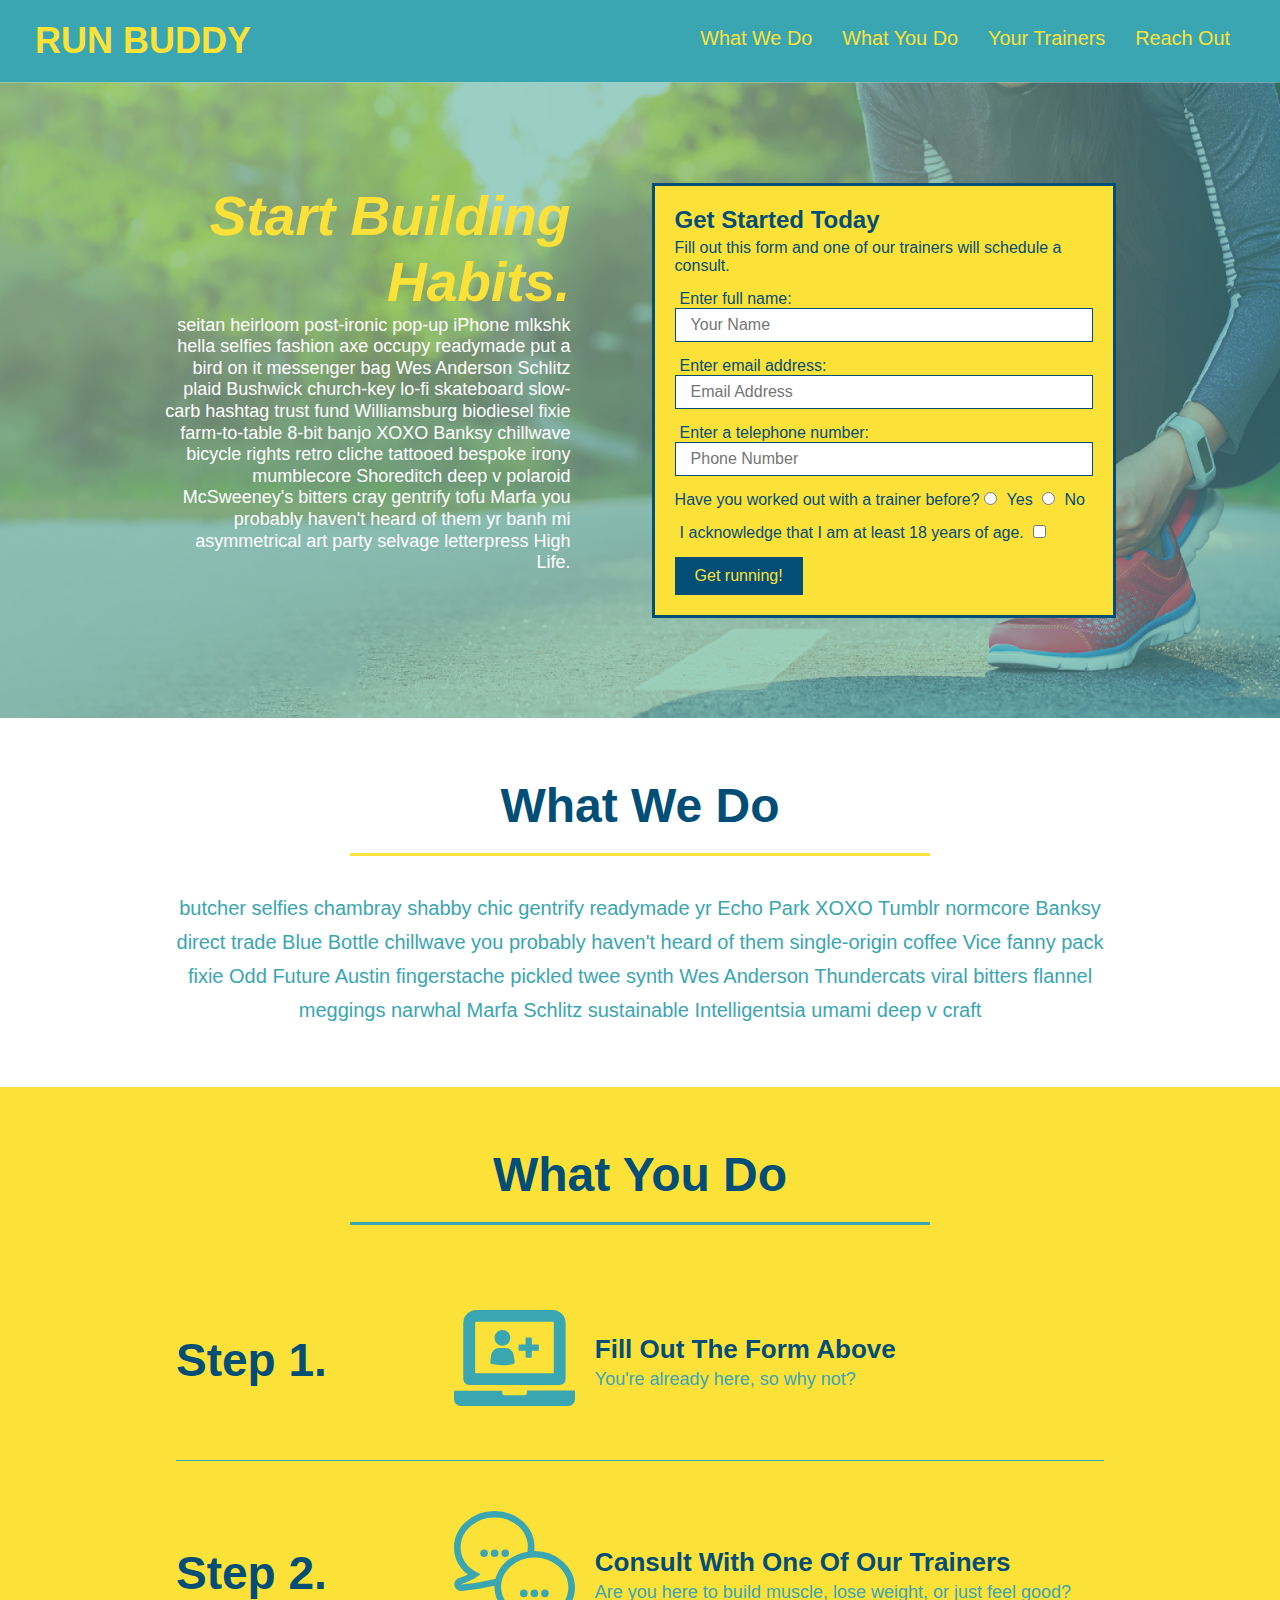
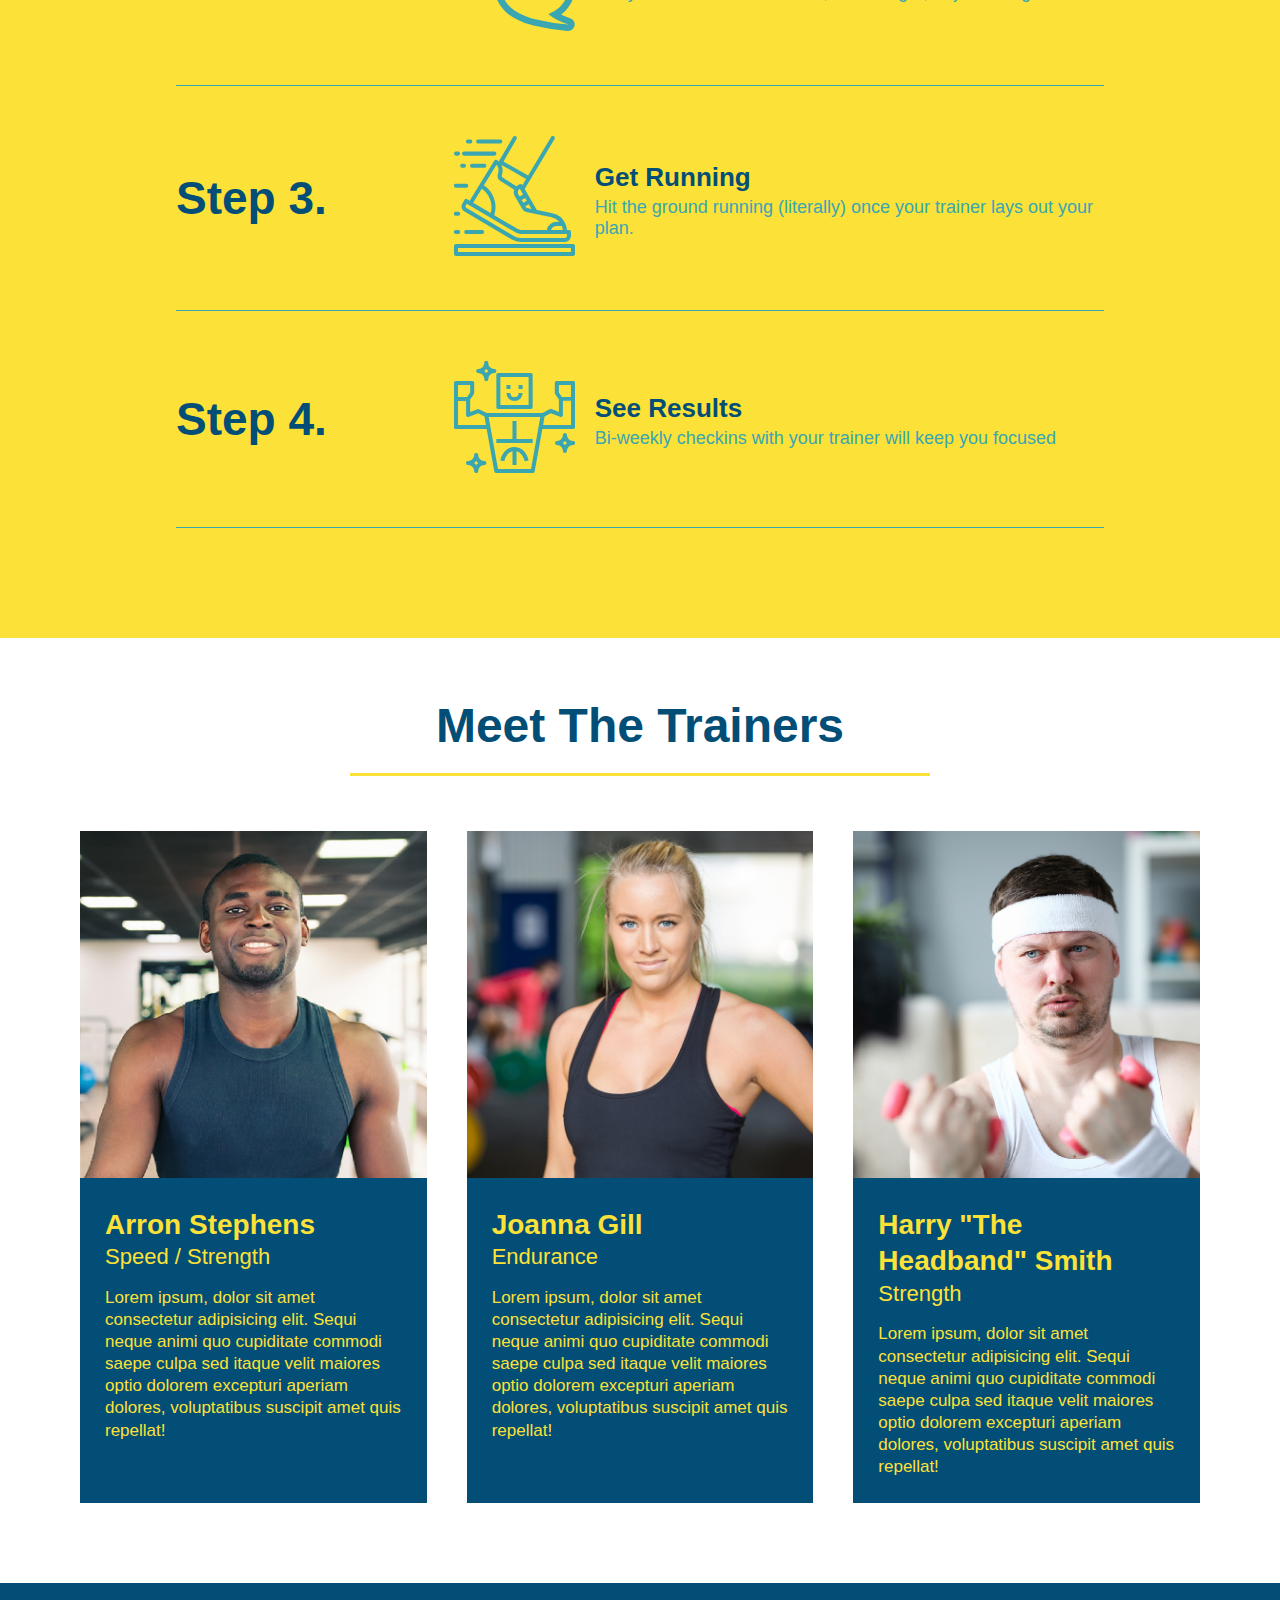
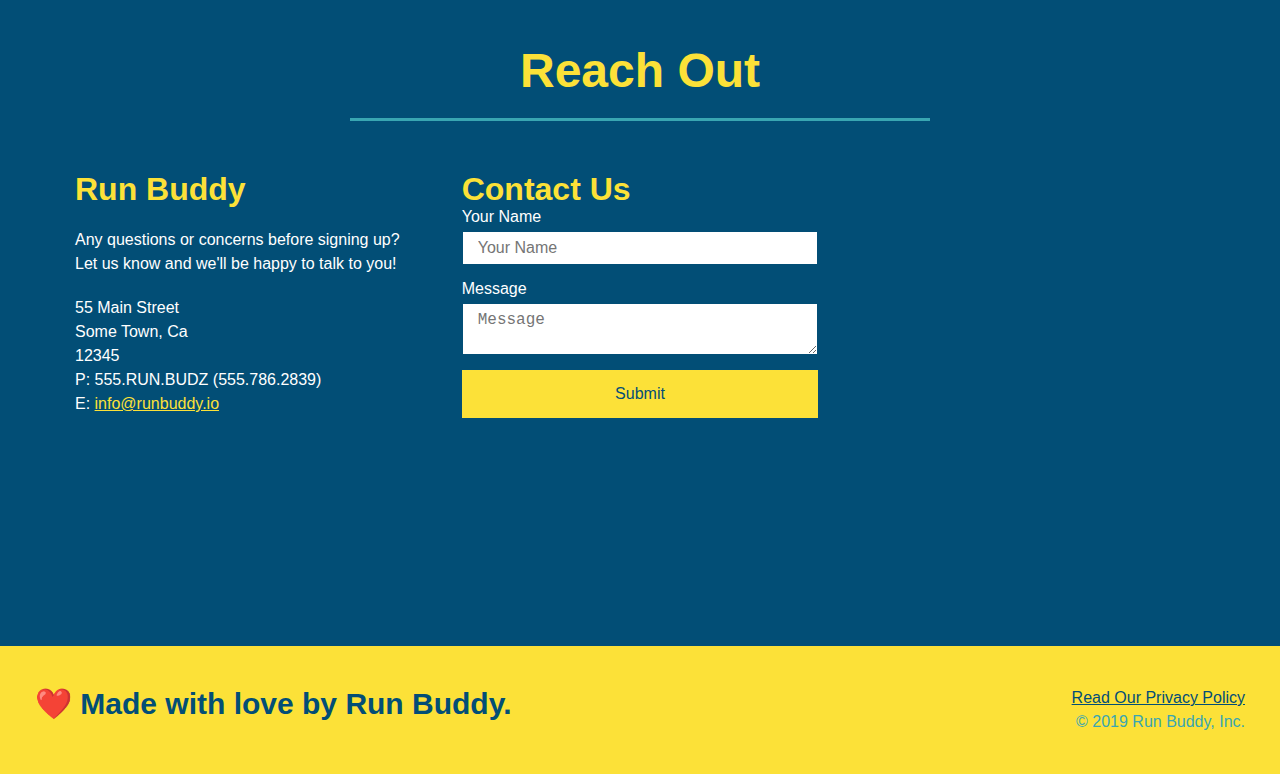
==== commit fbca324f: "media tags finished" ====
--- a/index.html
+++ b/index.html
@@ -4,6 +4,7 @@
     <meta charset="UTF-8" />
     <link rel="stylesheet" href="./assets/css/style.css">
     <title>Run Buddy</title>
+    <meta name="viewport" content="width=device-width, initial-scale=1.0" />
   </head>
   <body>
     <!-- navigation tags - block level element -->
--- a/assets/css/style.css
+++ b/assets/css/style.css
@@ -45,7 +45,7 @@
 }
 
 header nav ul li a {
-  margin: 0 30px;
+  padding: 10px 15px;
   font-weight: lighter;
   font-size: 1.55vw;
 }
@@ -93,6 +93,7 @@
   display: flex;
   justify-content: center;
   flex-wrap: wrap;
+  align-items: flex-start;
 }
 
 .hero-cta {
@@ -101,7 +102,7 @@
   margin: 3.5%;
   color: #fff;
   font-size: 18px;
-  line-height: 1.3;
+  line-height: 1.2;
 }
 
 .hero-cta h2 {
@@ -153,7 +154,7 @@
 
 /* SECTION TITLE STYLES START */
 .section-title {
-  font-size: 55px;
+  font-size: 48px;
   border-bottom: 3px solid;
   color: #024e76;
   padding-bottom: 20px;
@@ -358,4 +359,107 @@
 
 .flex-row {
   display: flex;
+}
+
+/* MEDIA QUERY FOR SMALLER DESKTOP SCREENS AND SMALLER */
+@media screen and (max-width: 980px) {
+  header {
+    padding-bottom: 0;
+    justify-content: center;
+  }
+
+  header h1 {
+    width: 100%;
+    text-align: center;
+  }
+
+  header nav ul {
+    margin-top: 20px;
+    width: 100%;
+    justify-content: center;
+  }
+
+  header nav ul li a {
+    font-size: 20px;
+  }
+
+  footer h2, footer div {
+    text-align: center;
+    width: 100%;
+  }
+
+    .hero-cta, .hero-form {
+      width: 100%;
+    }
+
+    .hero-cta {
+      text-align: center
+    } 
+
+    .section-title {
+      width: 80%;
+    }
+
+    .trainer {
+      flex: 0 70%;
+    }
+
+    .contact-info iframe {
+      flex: 1 100%;
+    }
+  }
+
+/*MEDIA QUERY FOR TABLETS AND SMALLER */
+@media screen and (max-width: 768 px) {
+  section {
+    padding: 30px 15px;
+  }
+
+  .step h3 {
+    flex: 1 100%;
+    text-align: center;
+    justify-content: center;
+  }
+
+  .step-img {
+    flex: 0 32%;
+    margin-right: 0;
+    margin-top: 15px;
+    margin-bottom: 15px;
+  }
+
+  .step-text {
+    flex: 100%;
+  }
+}
+
+/* MEDIA QUERY FOR MOBILE PHONES AND SMALLER */
+@media screen and (max-width: 575px) {
+  .hero-form button {
+    width: 100%;
+  }
+
+  .section-title {
+    width: 95%;
+  }
+
+  .intro p {
+    width: 100%;
+  }
+
+  .trainer {
+    flex: 0 100%
+  }
+
+  .contact-info {
+    text-align: center;
+  }
+
+  .contact-info > * {
+    flex: 0 100%;
+  }
+
+  .contact-form {
+    order: 3;
+  }
 }